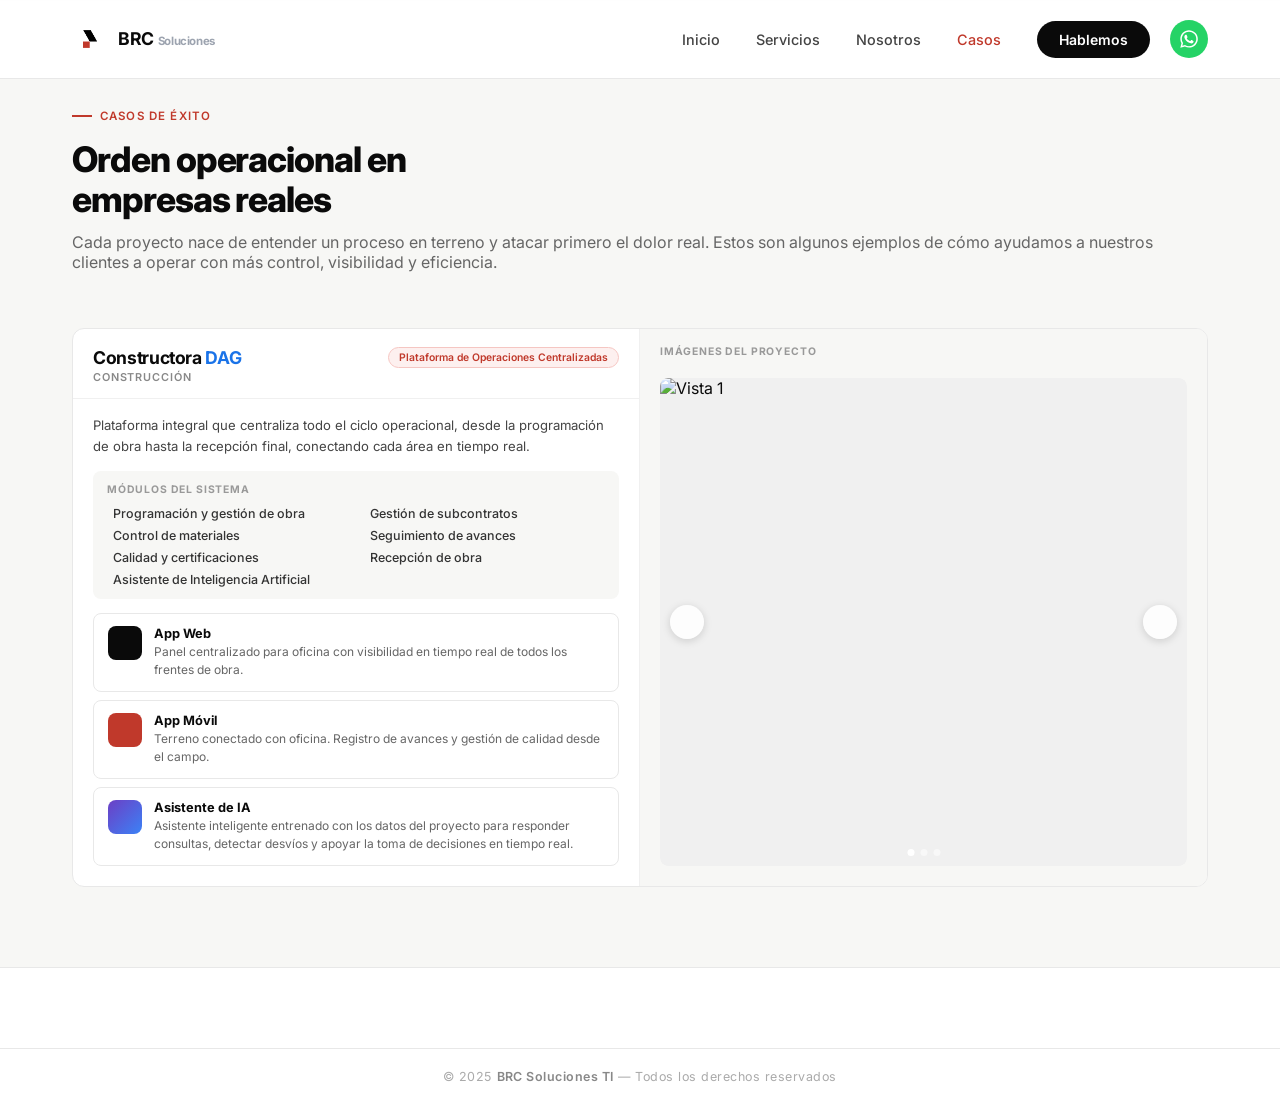
==== casos.html @ dfa00167 "feat: quitar paginas por industria y dropdown del nav Elimina las 4 paginas de industria (construcci" ====
<!DOCTYPE html>
<html lang="es">
<head>
  <meta charset="UTF-8" />
  <meta name="viewport" content="width=device-width, initial-scale=1.0" />
  <title>Casos de Éxito | BRC Soluciones TI</title>
  <link rel="icon" type="image/png" href="imagenes/brc-soluciones-logo.png" />
  <meta name="description" content="Conoce cómo empresas de construcción, minería, inmobiliaria y manufactura salieron del caos operacional con el diagnóstico y los sistemas a medida de BRC Soluciones TI." />
  <link rel="stylesheet" href="css/style.css" />
  <link href="https://fonts.googleapis.com/css2?family=Inter:wght@300;400;500;600;700;800;900&display=swap" rel="stylesheet" />
  <script src="https://unpkg.com/lucide@latest/dist/umd/lucide.min.js"></script>
</head>
<body>

  <!-- NAV -->
  <nav class="nav">
    <div class="nav__inner">
      <a href="index.html" class="nav__logo">
        <img src="imagenes/brc-soluciones-logo.png" alt="BRC Soluciones TI" class="nav__logo-img" />
        <span class="nav__logo-text">
          <span class="nav__logo-name">BRC <span style="color: #9ca3af; font-size: 0.65em;">Soluciones</span></span>
        </span>
      </a>
      <div class="nav__right">
        <ul class="nav__links">
          <li><a href="index.html#inicio">Inicio</a></li>
          <li><a href="servicios.html">Servicios</a></li>
          <li><a href="nosotros.html">Nosotros</a></li>
          <li><a href="casos.html" class="nav__link--active">Casos</a></li>
          <li><button class="nav__cta js-open-modal" style="cursor:pointer;border:none;font-family:inherit;">Hablemos</button></li>
        </ul>
        <a href="https://wa.me/56956130912" target="_blank" rel="noopener" class="nav__whatsapp" aria-label="Escríbenos por WhatsApp">
          <svg viewBox="0 0 448 512"><path d="M380.9 97.1C339 55.1 283.2 32 223.9 32c-122.4 0-222 99.6-222 222 0 39.1 10.2 77.3 29.6 110.8L1.9 480l117.7-30.9c32.4 17.7 68.9 27 106.2 27h.1c122.3 0 224.1-99.6 224.1-222 0-59.3-23.2-115-67.1-157zm-157 341.6c-33.2 0-65.7-8.9-94-25.7l-6.7-4-69.8 18.3L72 359.2l-4.4-7c-18.5-29.4-28.2-63.3-28.2-98.2 0-101.7 82.8-184.5 184.6-184.5 49.3 0 95.6 19.2 130.4 54.1 34.8 34.9 56.2 81.2 56.1 130.5 0 101.8-84.9 184.6-186.6 184.6zm101.2-138.2c-5.5-2.8-32.8-16.2-37.9-18-5.1-1.9-8.8-2.8-12.5 2.8-3.7 5.6-14.3 18-17.6 21.8-3.2 3.7-6.5 4.2-12 1.4-32.6-16.3-54-29.1-75.5-66-5.7-9.8 5.7-9.1 16.3-30.3 1.8-3.7.9-6.9-.6-9.7-1.5-2.8-13.4-32.3-18.4-44.2-4.9-11.6-9.9-10-13.6-10.2-3.5-.2-7.5-.2-11.5-.2-4 0-10.5 1.5-16 7.4-5.5 5.9-21 20.6-21 50.2 0 29.6 21.4 58.2 24.4 62.3 3 4 41.3 63 100.1 85.8 49.9 19.4 60.1 15.5 70.9 14.5 10.8-1 32.8-13.4 37.4-26.4 4.6-13 4.6-24.1 3.2-26.4-1.3-2.3-5-3.7-10.5-6.4z"/></svg>
        </a>
        <button class="nav__hamburger" id="navHamburger" aria-label="Abrir menú">
          <span></span><span></span><span></span>
        </button>
      </div>
    </div>
  </nav>

  <!-- MOBILE MENU -->
  <div class="nav__mobile" id="navMobile">
    <button class="nav__mobile-close" id="navMobileClose" aria-label="Cerrar menú">
      <i data-lucide="x"></i>
    </button>
    <ul class="nav__mobile-links">
      <li><a href="index.html#inicio">Inicio</a></li>
      <li><a href="servicios.html">Servicios</a></li>
      <li><a href="nosotros.html">Nosotros</a></li>
      <li><a href="casos.html" class="nav__link--active">Casos</a></li>
      <li><button class="nav__cta js-open-modal" style="cursor:pointer;border:none;font-family:inherit;">Hablemos</button></li>
    </ul>
  </div>

  <!-- CASOS DE ÉXITO -->
  <section class="cases cases--page">
    <div class="cases__inner">

      <div class="cases__header">
        <span class="cases__tag">Casos de éxito</span>
        <h2 class="cases__title">Orden operacional en<br />empresas reales</h2>
        <p class="cases__sub">Cada proyecto nace de entender un proceso en terreno y atacar primero el dolor real. Estos son algunos ejemplos de cómo ayudamos a nuestros clientes a operar con más control, visibilidad y eficiencia.</p>
      </div>

      <div class="cases__grid">

        <!-- CASO 1: Constructora DAG -->
        <article class="case-card case-card--horizontal">

          <!-- COLUMNA IZQUIERDA -->
          <div class="case-card__left">
            <div class="case-card__header">
              <div class="case-card__client">
                <span class="case-card__client-name">Constructora <strong>DAG</strong></span>
                <span class="case-card__industry">Construcción</span>
              </div>
              <span class="case-card__badge">Plataforma de Operaciones Centralizadas</span>
            </div>

            <div class="case-card__body">
              <p class="case-card__desc">
                Plataforma integral que centraliza todo el ciclo operacional, desde la programación de obra
                hasta la recepción final, conectando cada área en tiempo real.
              </p>

              <div class="case-card__modules">
                <span class="case-card__modules-title">Módulos del sistema</span>
                <ul class="case-card__module-list">
                  <li><i data-lucide="calendar-check"></i> Programación y gestión de obra</li>
                  <li><i data-lucide="users"></i> Gestión de subcontratos</li>
                  <li><i data-lucide="package"></i> Control de materiales</li>
                  <li><i data-lucide="trending-up"></i> Seguimiento de avances</li>
                  <li><i data-lucide="shield-check"></i> Calidad y certificaciones</li>
                  <li><i data-lucide="clipboard-check"></i> Recepción de obra</li>
                  <li><i data-lucide="cpu"></i> Asistente de Inteligencia Artificial</li>
                </ul>
              </div>

              <div class="case-card__apps">
                <div class="case-app">
                  <div class="case-app__icon"><i data-lucide="monitor"></i></div>
                  <div class="case-app__info">
                    <span class="case-app__name">App Web</span>
                    <span class="case-app__desc">Panel centralizado para oficina con visibilidad en tiempo real de todos los frentes de obra.</span>
                  </div>
                </div>
                <div class="case-app">
                  <div class="case-app__icon case-app__icon--mobile"><i data-lucide="smartphone"></i></div>
                  <div class="case-app__info">
                    <span class="case-app__name">App Móvil</span>
                    <span class="case-app__desc">Terreno conectado con oficina. Registro de avances y gestión de calidad desde el campo.</span>
                  </div>
                </div>
                <div class="case-app">
                  <div class="case-app__icon case-app__icon--ai"><i data-lucide="cpu"></i></div>
                  <div class="case-app__info">
                    <span class="case-app__name">Asistente de IA</span>
                    <span class="case-app__desc">Asistente inteligente entrenado con los datos del proyecto para responder consultas, detectar desvíos y apoyar la toma de decisiones en tiempo real.</span>
                  </div>
                </div>
              </div>
            </div>
          </div>

          <!-- COLUMNA DERECHA: slider -->
          <div class="case-card__right">
            <span class="case-card__modules-title">Imágenes del proyecto</span>
            <div class="case-slider" id="slider-dag">
              <div class="case-slider__track" id="slider-dag-track">
                <img src="imagenes/appdag.png"  alt="Vista 1" class="case-slider__img" onclick="openLightbox(this.src)" />
                <img src="imagenes/appdag2.png" alt="Vista 2" class="case-slider__img" onclick="openLightbox(this.src)" />
                <img src="imagenes/appdag3.png" alt="Vista 3" class="case-slider__img" onclick="openLightbox(this.src)" />
              </div>
              <button class="case-slider__btn case-slider__btn--prev" onclick="slideMove('slider-dag', -1)"><i data-lucide="chevron-left"></i></button>
              <button class="case-slider__btn case-slider__btn--next" onclick="slideMove('slider-dag',  1)"><i data-lucide="chevron-right"></i></button>
              <div class="case-slider__dots" id="slider-dag-dots">
                <span class="case-slider__dot case-slider__dot--active" onclick="slideTo('slider-dag', 0)"></span>
                <span class="case-slider__dot" onclick="slideTo('slider-dag', 1)"></span>
                <span class="case-slider__dot" onclick="slideTo('slider-dag', 2)"></span>
              </div>
            </div>
          </div>

        </article>

        <!-- LIGHTBOX -->
        <div class="lightbox" id="lightbox" onclick="closeLightbox()">
          <button class="lightbox__close" onclick="closeLightbox()"><i data-lucide="x"></i></button>
          <img class="lightbox__img" id="lightbox-img" src="" alt="Vista ampliada" />
        </div>

      </div>
    </div>
  </section>

  <!-- FOOTER -->
  <footer class="contact" id="contacto">
    <div class="contact__footer">
      <span class="contact__copy">© 2025 <strong>BRC Soluciones TI</strong> — Todos los derechos reservados</span>
    </div>
  </footer>

  <!-- POPUP DE CONTACTO -->
  <div class="modal-overlay" id="modalOverlay">
    <div class="modal">
      <button class="modal__close" id="modalClose" aria-label="Cerrar"><i data-lucide="x"></i></button>
      <div class="modal__header">
        <span class="modal__tag">Hablemos</span>
        <h3 class="modal__title">¿En qué podemos ayudarte?</h3>
        <p class="modal__sub">Selecciona los servicios que te interesan y te contactamos a la brevedad.</p>
      </div>
      <form class="modal__form js-lead-form" id="modalForm">
        <div class="modal__services">
          <label class="service-check">
            <input type="checkbox" name="servicio" value="Diagnóstico Tecnológico Operacional" />
            <span class="service-check__box"><i data-lucide="lightbulb"></i></span>
            <span class="service-check__label">Diagnóstico Tecnológico Operacional</span>
          </label>
          <label class="service-check">
            <input type="checkbox" name="servicio" value="Sistemas a medida" />
            <span class="service-check__box"><i data-lucide="code-2"></i></span>
            <span class="service-check__label">Sistemas a medida</span>
          </label>
        </div>
        <div class="modal__fields">
          <div class="modal__field">
            <label class="modal__label">Nombre</label>
            <input type="text" class="modal__input" name="nombre" placeholder="Tu nombre" required />
          </div>
          <div class="modal__field">
            <label class="modal__label">Correo electrónico</label>
            <input type="email" class="modal__input" name="email" placeholder="tu@correo.com" required />
          </div>
          <div class="modal__field">
            <label class="modal__label">Teléfono</label>
            <div class="modal__phone">
              <span class="modal__phone-prefix">+569</span>
              <input type="tel" class="modal__input modal__input--phone" name="telefono" placeholder="12345678" maxlength="8" required />
            </div>
          </div>
        </div>
        <button type="submit" class="modal__submit">Enviar mensaje <i data-lucide="send"></i></button>
      </form>
    </div>
  </div>

  <script src="js/main.js"></script>
  <script>lucide.createIcons();</script>
  <script>
    // Lightbox
    function openLightbox(src) {
      document.getElementById('lightbox-img').src = src;
      document.getElementById('lightbox').classList.add('lightbox--open');
      document.body.style.overflow = 'hidden';
    }
    function closeLightbox() {
      document.getElementById('lightbox').classList.remove('lightbox--open');
      document.body.style.overflow = '';
    }
    document.addEventListener('keydown', function(e) {
      if (e.key === 'Escape') closeLightbox();
    });

    // Slider
    const sliderState = {};

    function slideTo(id, index) {
      const track = document.getElementById(id + '-track');
      const imgs = track.querySelectorAll('.case-slider__img');
      const dots = document.querySelectorAll('#' + id + '-dots .case-slider__dot');
      const total = imgs.length;
      index = (index + total) % total;
      sliderState[id] = index;
      track.style.transform = 'translateX(-' + (index * 100) + '%)';
      dots.forEach((d, i) => d.classList.toggle('case-slider__dot--active', i === index));
    }

    function slideMove(id, dir) {
      slideTo(id, (sliderState[id] || 0) + dir);
    }
  </script>
</body>
</html>
---- css/style.css ----
/* =========================================
   RESET & BASE
   ========================================= */
*, *::before, *::after {
  box-sizing: border-box;
  margin: 0;
  padding: 0;
}

html {
  scroll-behavior: smooth;
}

body {
  font-family: 'Inter', sans-serif;
  background: #ffffff;
  color: #0a0a0a;
  -webkit-font-smoothing: antialiased;
  overflow-x: hidden;
}

/* =========================================
   NAV
   ========================================= */
.nav {
  position: fixed;
  top: 0;
  left: 0;
  width: 100%;
  z-index: 100;
  padding: 20px 0;
  background: rgba(255, 255, 255, 0.92);
  backdrop-filter: blur(12px);
  border-bottom: 1px solid #e8e8e8;
  transition: padding 0.3s;
}

.nav__inner {
  max-width: 1200px;
  margin: 0 auto;
  padding: 0 32px;
  display: flex;
  align-items: center;
  justify-content: space-between;
}

.nav__logo {
  font-size: 1.25rem;
  font-weight: 800;
  color: #0a0a0a;
  text-decoration: none;
  letter-spacing: -0.03em;
}

.nav__logo {
  display: flex;
  align-items: center;
  gap: 10px;
  text-decoration: none;
}

.nav__logo-img {
  height: 36px;
  width: auto;
  display: block;
}

.nav__logo-text {
  display: flex;
  flex-direction: column;
  line-height: 1.1;
}

.nav__logo-name {
  font-size: 1.1rem;
  font-weight: 700;
  color: #0a0a0a;
  letter-spacing: -0.02em;
  white-space: nowrap;
}

.nav__logo-text em {
  font-style: normal;
  color: #c0392b;
}

.nav__logo-sub {
  font-size: 0.52rem;
  font-weight: 500;
  color: #666;
  letter-spacing: 0.05em;
  text-transform: uppercase;
  white-space: nowrap;
}

.nav__links {
  list-style: none;
  display: flex;
  align-items: center;
  gap: 36px;
}

.nav__links a {
  text-decoration: none;
  color: #444;
  font-size: 0.9rem;
  font-weight: 500;
  transition: color 0.2s;
}

.nav__links a:hover {
  color: #0a0a0a;
}

.nav__link--active {
  color: #c0392b !important;
  font-weight: 600;
}

.nav__cta {
  background: #0a0a0a !important;
  color: #fff !important;
  padding: 10px 22px;
  border-radius: 100px;
  font-size: 0.875rem !important;
  font-weight: 600 !important;
  transition: background 0.2s !important;
}

.nav__cta:hover {
  background: #333 !important;
}

.nav__right {
  display: flex;
  align-items: center;
  gap: 20px;
}

.nav__whatsapp {
  display: flex;
  align-items: center;
  justify-content: center;
  flex-shrink: 0;
  width: 38px;
  height: 38px;
  border-radius: 50%;
  background: #25D366;
  transition: transform 0.2s, box-shadow 0.2s;
}

.nav__whatsapp:hover {
  transform: translateY(-2px);
  box-shadow: 0 8px 18px rgba(37, 211, 102, 0.35);
}

.nav__whatsapp svg {
  width: 20px;
  height: 20px;
  fill: #ffffff;
}

/* =========================================
   HERO
   ========================================= */
.hero {
  min-height: 70vh;
  display: flex;
  align-items: center;
  padding-top: 80px;
  position: relative;
  overflow: hidden;
  background-color: #ffffff;
  background-image: url('../imagenes/fotofondoherosreunion.png');
  background-position: center 40%;
  background-repeat: no-repeat;
  background-size: cover;
}

.hero::after {
  content: '';
  position: absolute;
  inset: 0;
  background: linear-gradient(
    to bottom,
    rgba(255, 255, 255, 0.7) 0%,
    rgba(255, 255, 255, 0.45) 50%,
    rgba(255, 255, 255, 1) 100%
  );
  z-index: 1;
  pointer-events: none;
}

.hero::before {
  content: '';
  position: absolute;
  inset: 0;
  background-image:
    linear-gradient(to right, rgba(192, 57, 43, 0.07) 1px, transparent 1px),
    linear-gradient(to bottom, rgba(192, 57, 43, 0.07) 1px, transparent 1px);
  background-size: 60px 60px;
  pointer-events: none;
  z-index: 2;
}

.hero__inner {
  padding: 48px 32px;
  position: relative;
  z-index: 3;
  max-width: 1100px;
  margin: 0 auto;
  text-align: center;
}

/* Badge */
.hero__badge {
  display: inline-flex;
  align-items: center;
  gap: 8px;
  font-size: 0.8rem;
  font-weight: 600;
  text-transform: uppercase;
  letter-spacing: 0.12em;
  color: #0a0a0a;
  border: 1.5px solid #0a0a0a;
  padding: 7px 16px;
  border-radius: 100px;
  margin-bottom: 24px;
}

.hero__badge::before {
  content: '';
  width: 7px;
  height: 7px;
  border-radius: 50%;
  background: #0a0a0a;
  animation: pulse 2s infinite;
}

@keyframes pulse {
  0%, 100% { opacity: 1; transform: scale(1); }
  50% { opacity: 0.4; transform: scale(0.8); }
}

/* Title */
.hero__title {
  font-size: clamp(2.8rem, 6vw, 5.2rem);
  font-weight: 900;
  line-height: 1.05;
  letter-spacing: -0.04em;
  color: #0a0a0a;
  margin-bottom: 18px;
}

.hero__title-rotate {
  display: inline-block;
}

.hero__title--accent {
  position: relative;
  display: inline-block;
}

.hero__title--accent::after {
  content: '';
  position: absolute;
  bottom: 2px;
  left: 0;
  width: 100%;
  height: 3px;
  background: #c0392b;
  border-radius: 2px;
  transform: scaleX(0);
  transform-origin: left;
  animation: underline-grow 0.8s 0.6s ease forwards;
}

@keyframes underline-grow {
  to { transform: scaleX(1); }
}

/* Subtitle */
.hero__sub {
  font-size: clamp(1rem, 1.6vw, 1.2rem);
  line-height: 1.7;
  color: #555;
  max-width: 850px;
  margin: 0 auto 28px;
  font-weight: 400;
}

.hero__sub strong {
  color: #0a0a0a;
  font-weight: 600;
}

/* Buttons */
.hero__actions {
  display: flex;
  flex-wrap: wrap;
  justify-content: center;
  gap: 16px;
  margin-bottom: 40px;
}

.btn {
  display: inline-flex;
  align-items: center;
  gap: 8px;
  padding: 15px 30px;
  border-radius: 100px;
  font-size: 0.95rem;
  font-weight: 600;
  text-decoration: none;
  transition: all 0.25s;
  cursor: pointer;
}

.btn--primary {
  background: #0a0a0a;
  color: #fff;
  border: 2px solid #0a0a0a;
}

.btn--primary:hover {
  background: #333;
  border-color: #333;
  transform: translateY(-2px);
  box-shadow: 0 8px 24px rgba(0,0,0,0.15);
}

.btn--ghost {
  background: transparent;
  color: #0a0a0a;
  border: 2px solid #d0d0d0;
}

.btn--ghost:hover {
  border-color: #0a0a0a;
  transform: translateY(-2px);
}

.btn svg {
  width: 15px;
  height: 15px;
  stroke: currentColor;
  stroke-width: 2;
  flex-shrink: 0;
}

/* =========================================
   HERO GRAPHIC (decorative rings)
   ========================================= */
.hero__graphic {
  position: absolute;
  right: -5vw;
  top: 50%;
  transform: translateY(-50%);
  width: 52vw;
  max-width: 680px;
  aspect-ratio: 1;
  pointer-events: none;
  z-index: 3;
}

.graphic__ring {
  position: absolute;
  border-radius: 50%;
  border: 1px solid #e0e0e0;
  top: 50%;
  left: 50%;
  transform: translate(-50%, -50%);
}

.graphic__ring--1 {
  width: 55%;
  aspect-ratio: 1;
  border-width: 1.5px;
  animation: rotate-slow 30s linear infinite;
}

.graphic__ring--2 {
  width: 78%;
  aspect-ratio: 1;
  animation: rotate-slow 50s linear infinite reverse;
}

.graphic__ring--3 {
  width: 100%;
  aspect-ratio: 1;
  animation: rotate-slow 70s linear infinite;
}

@keyframes rotate-slow {
  from { transform: translate(-50%, -50%) rotate(0deg); }
  to   { transform: translate(-50%, -50%) rotate(360deg); }
}

.graphic__dot {
  position: absolute;
  width: 10px;
  height: 10px;
  border-radius: 50%;
  background: #c0392b;
}

.graphic__dot--a {
  top: 12%;
  left: 50%;
  animation: float-dot 6s ease-in-out infinite;
}

.graphic__dot--b {
  top: 60%;
  right: 8%;
  width: 6px;
  height: 6px;
  background: rgba(192, 57, 43, 0.5);
  animation: float-dot 8s ease-in-out infinite 1s;
}

.graphic__dot--c {
  bottom: 18%;
  left: 22%;
  width: 14px;
  height: 14px;
  border: 2px solid #c0392b;
  background: transparent;
  animation: float-dot 7s ease-in-out infinite 2s;
}

@keyframes float-dot {
  0%, 100% { transform: translateY(0px); }
  50%       { transform: translateY(-14px); }
}

/* =========================================
   ENTRY ANIMATIONS
   ========================================= */
.hero__badge,
.hero__title,
.hero__sub,
.hero__actions {
  opacity: 0;
  transform: translateY(24px);
  animation: fade-up 0.7s ease forwards;
}

.hero__badge   { animation-delay: 0.1s; }
.hero__title   { animation-delay: 0.25s; }
.hero__sub     { animation-delay: 0.4s; }
.hero__actions { animation-delay: 0.55s; }

@keyframes fade-up {
  to { opacity: 1; transform: translateY(0); }
}

/* =========================================
   SERVICE
   ========================================= */
.service {
  padding: 100px 0 80px;
  background: #ffffff;
}

.service__inner {
  max-width: 1200px;
  margin: 0 auto;
  padding: 0 32px;
  display: flex;
  flex-direction: column;
  gap: 60px;
}

.service__header {
  max-width: 720px;
}

.service__tag {
  display: inline-flex;
  align-items: center;
  gap: 8px;
  font-size: 0.72rem;
  font-weight: 600;
  text-transform: uppercase;
  letter-spacing: 0.14em;
  color: #c0392b;
  margin-bottom: 20px;
}

.service__tag::before {
  content: '';
  width: 20px;
  height: 1.5px;
  background: #c0392b;
  display: block;
}

.service__title {
  font-size: clamp(2rem, 3.5vw, 3rem);
  font-weight: 900;
  line-height: 1.1;
  letter-spacing: -0.04em;
  color: #0a0a0a;
  margin-bottom: 20px;
}

.service__sub {
  font-size: 1.05rem;
  line-height: 1.8;
  color: #555;
}

/* Stages */
.service__stages-title {
  font-size: 1.1rem;
  font-weight: 700;
  color: #0a0a0a;
  letter-spacing: -0.02em;
  margin-bottom: 28px;
}

.service__stages-list {
  display: grid;
  grid-template-columns: repeat(5, 1fr);
  gap: 16px;
}

.stage {
  background: #fff;
  border-radius: 16px;
  padding: 24px 20px;
  box-shadow: 0 4px 20px rgba(0,0,0,0.06);
  display: flex;
  flex-direction: column;
  gap: 14px;
  transition: transform 0.25s, box-shadow 0.25s;
}

.stage:hover {
  transform: translateY(-4px);
  box-shadow: 0 12px 32px rgba(0,0,0,0.1);
}

.stage__number {
  font-size: 2rem;
  font-weight: 900;
  letter-spacing: -0.05em;
  color: #f0d0ce;
  line-height: 1;
}

.stage:hover .stage__number {
  color: #c0392b;
}

.stage__title {
  font-size: 0.92rem;
  font-weight: 700;
  color: #0a0a0a;
  line-height: 1.3;
  letter-spacing: -0.01em;
}

.stage__text {
  font-size: 0.82rem;
  line-height: 1.65;
  color: #666;
}

/* Bottom grid */
.service__bottom {
  display: block;
}

.service__for,
.service__why {
  background: #fff;
  border-radius: 16px;
  padding: 28px 32px;
  box-shadow: 0 4px 20px rgba(0,0,0,0.06);
}

.service__for .service__list {
  display: grid;
  grid-template-columns: repeat(2, 1fr);
  gap: 10px 48px;
}

.service__section-title {
  font-size: 1rem;
  font-weight: 700;
  color: #0a0a0a;
  letter-spacing: -0.02em;
  margin-bottom: 16px;
  display: flex;
  align-items: center;
  gap: 8px;
}

.service__section-title svg {
  width: 18px;
  height: 18px;
  stroke: #c0392b;
  stroke-width: 1.8;
  flex-shrink: 0;
}

.service__list {
  list-style: none;
  display: flex;
  flex-direction: column;
  gap: 10px;
}

.service__list li {
  font-size: 0.88rem;
  line-height: 1.6;
  color: #444;
  padding-left: 20px;
  position: relative;
}

.service__list li::before {
  content: '';
  position: absolute;
  left: 0;
  top: 9px;
  width: 7px;
  height: 7px;
  border-radius: 50%;
  background: #c0392b;
  opacity: 0.6;
}

/* Price card */
.service__price-card {
  background: #0a0a0a;
  border-radius: 20px;
  padding: 28px 24px;
  display: flex;
  flex-direction: column;
  gap: 16px;
  color: #fff;
}

.service__price-label {
  font-size: 0.72rem;
  font-weight: 600;
  text-transform: uppercase;
  letter-spacing: 0.14em;
  color: #888;
}

.service__price-amount {
  font-size: 1.8rem;
  font-weight: 900;
  letter-spacing: -0.04em;
  line-height: 1;
  color: #fff;
}

.service__price-amount span {
  font-size: 0.9rem;
  font-weight: 400;
  color: #888;
  letter-spacing: 0;
}

.service__price-durations {
  display: flex;
  flex-direction: column;
  gap: 8px;
  border-top: 1px solid #222;
  padding-top: 16px;
}

.service__price-row {
  display: flex;
  justify-content: space-between;
  align-items: center;
  font-size: 0.83rem;
}

.service__price-row span {
  color: #999;
}

.service__price-row strong {
  color: #fff;
  font-weight: 600;
}

.service__price-note {
  font-size: 0.75rem;
  color: #666;
  line-height: 1.5;
}

/* Responsive */
@media (max-width: 1024px) {
  .service__stages-list {
    grid-template-columns: repeat(3, 1fr);
  }
  .service__bottom {
    grid-template-columns: 1fr;
  }
  .service__price-card {
    max-width: 400px;
  }
}

@media (max-width: 680px) {
  .service__stages-list {
    grid-template-columns: 1fr 1fr;
  }
  .service__bottom {
    grid-template-columns: 1fr;
  }
  .service__pricing {
    grid-column: auto;
  }
  .service__price-card {
    max-width: 100%;
  }
}

@media (max-width: 420px) {
  .service__stages-list {
    grid-template-columns: 1fr;
  }
}

/* =========================================
   CLIENTS
   ========================================= */
.clients {
  background: #ffffff;
  border-top: 1px solid #e8e8e8;
  padding: 20px 0;
  overflow: hidden;
}

.clients__header {
  max-width: 1200px;
  margin: 0 auto;
  padding: 0 32px 16px;
}

.clients__label {
  font-size: 0.72rem;
  font-weight: 600;
  text-transform: uppercase;
  letter-spacing: 0.14em;
  color: #aaa;
}

.clients__marquee {
  overflow: hidden;
  width: 100%;
  mask-image: linear-gradient(to right, transparent 0%, black 10%, black 90%, transparent 100%);
  -webkit-mask-image: linear-gradient(to right, transparent 0%, black 10%, black 90%, transparent 100%);
}

.clients__track {
  display: flex;
  align-items: center;
  gap: 0;
  width: max-content;
  animation: marquee 18s linear infinite;
}

.clients__track:hover {
  animation-play-state: paused;
}

@keyframes marquee {
  from { transform: translateX(0); }
  to   { transform: translateX(-50%); }
}

.clients__divider {
  width: 1px;
  height: 24px;
  background: #e0e0e0;
  flex-shrink: 0;
}

.client {
  display: flex;
  justify-content: center;
  padding: 0 40px;
  flex-shrink: 0;
}

.client__name {
  display: flex;
  flex-direction: row;
  align-items: baseline;
  gap: 5px;
  font-size: 0.75rem;
  font-weight: 500;
  color: #0a0a0a;
  letter-spacing: 0.08em;
  text-transform: uppercase;
  transition: color 0.2s;
  cursor: default;
  white-space: nowrap;
}

.client__name strong {
  font-size: 0.75rem;
  font-weight: 800;
  color: #0a0a0a;
  letter-spacing: 0.08em;
  transition: color 0.2s;
}

.client__name em {
  font-style: normal;
  font-size: 0.62rem;
  font-weight: 400;
  letter-spacing: 0.1em;
  color: #444;
  transition: color 0.2s;
}

.client:hover .client__name,
.client:hover .client__name strong {
  color: #0a0a0a;
}

.client:hover .client__name em {
  color: #c0392b;
}

.client__name--celeste {
  color: #1a6fd4 !important;
}

.client__name--green {
  color: #aaff00 !important;
}

.client__name--orange {
  color: #ff8c1a !important;
}

/* =========================================
   ABOUT (NOSOTROS)
   ========================================= */
.about {
  background: #ffffff;
  border-top: 1px solid #e8e8e8;
  padding: 40px 0;
}

.about__inner {
  max-width: 1200px;
  margin: 0 auto;
  padding: 0 32px;
  display: flex;
  flex-direction: column;
  gap: 32px;
}

.about__top {
  display: flex;
  align-items: center;
  gap: 48px;
}

.about__header {
  max-width: 760px;
  flex: 1;
}

.about__media {
  flex-shrink: 0;
  width: 320px;
  position: relative;
  overflow: hidden;
  border-radius: 20px;
}

.about__media img {
  width: 100%;
  height: auto;
  display: block;
  border-radius: 20px;
  transform: scale(1.25) translateY(10%);
  transform-origin: center;
}

.about__media-label {
  position: absolute;
  left: 0;
  right: 0;
  bottom: 0;
  text-align: center;
  padding: 14px 16px;
  border-radius: 0 0 20px 20px;
  background: rgba(10, 10, 10, 0.45);
  backdrop-filter: blur(4px);
  color: #ffffff;
  font-size: 0.95rem;
  font-weight: 700;
  text-transform: uppercase;
  letter-spacing: 0.08em;
}

@media (max-width: 900px) {
  .about__top {
    flex-direction: column-reverse;
    gap: 28px;
  }

  .about__media {
    width: 100%;
    max-width: 320px;
  }
}

@media (max-width: 600px) {
  .about__media {
    max-width: 220px;
  }
}

.about__tag {
  display: inline-flex;
  align-items: center;
  gap: 8px;
  font-size: 0.72rem;
  font-weight: 600;
  text-transform: uppercase;
  letter-spacing: 0.14em;
  color: #c0392b;
  margin-bottom: 20px;
}

.about__tag::before {
  content: '';
  width: 20px;
  height: 1.5px;
  background: #c0392b;
  display: block;
}

.about__title {
  font-size: clamp(2rem, 3.5vw, 3rem);
  font-weight: 900;
  line-height: 1.1;
  letter-spacing: -0.04em;
  color: #0a0a0a;
  margin-bottom: 20px;
}

.about__question {
  font-size: clamp(1.3rem, 2.2vw, 1.7rem);
  line-height: 1.5;
  color: #1a1a1a;
  font-weight: 600;
  margin-bottom: 16px;
}

.about__question strong {
  color: #c0392b;
  font-weight: 800;
}

.about__sub {
  font-size: 1.05rem;
  line-height: 1.8;
  color: #555;
  font-weight: 400;
}

.about__cards {
  display: grid;
  grid-template-columns: repeat(3, 1fr);
  gap: 24px;
}

.about__card {
  background: #ffffff;
  border: none;
  border-radius: 16px;
  padding: 20px 22px;
  display: flex;
  flex-direction: column;
  gap: 10px;
  box-shadow: 0 4px 20px rgba(0,0,0,0.07);
  transition: transform 0.25s, box-shadow 0.25s;
}

.about__card:hover {
  transform: translateY(-4px);
  box-shadow: 0 12px 32px rgba(0,0,0,0.12);
}

.about__card-icon {
  width: 48px;
  height: 48px;
  border-radius: 12px;
  background: #fdf0ef;
  border: 1px solid #f5c6c2;
  display: flex;
  align-items: center;
  justify-content: center;
  flex-shrink: 0;
}

.about__card-icon svg {
  width: 22px;
  height: 22px;
  stroke: #c0392b;
  stroke-width: 1.8;
}

.about__card-title {
  font-size: 1rem;
  font-weight: 700;
  color: #0a0a0a;
  letter-spacing: -0.02em;
}

.about__card-text {
  font-size: 0.88rem;
  line-height: 1.7;
  color: #666;
  font-weight: 400;
}

.about__cta {
  display: flex;
  justify-content: center;
  margin-top: 8px;
}

/* Proceso conectado: Diagnóstico -> Acompañamiento -> Tecnología a medida */
.process {
  display: flex;
  align-items: stretch;
  gap: 0;
  margin-top: 28px;
}

.process__step {
  flex: 1;
  display: flex;
  flex-direction: column;
  align-items: center;
  text-align: center;
  gap: 8px;
  padding: 16px 10px;
  background: #fafafa;
  border: 1px solid #ececec;
  border-radius: 12px;
  position: relative;
  transition: transform 0.25s, border-color 0.25s;
}

.process__step:hover {
  transform: translateY(-4px);
  border-color: #e0e0e0;
}

.process__step-num {
  position: absolute;
  top: 8px;
  right: 12px;
  font-size: 1.1rem;
  font-weight: 900;
  color: #ececec;
  letter-spacing: -0.03em;
  line-height: 1;
}

.process__step-icon {
  width: 36px;
  height: 36px;
  border-radius: 10px;
  background: #ffffff;
  border: 1px solid #e8e8e8;
  display: flex;
  align-items: center;
  justify-content: center;
}

.process__step-icon svg {
  width: 18px;
  height: 18px;
  stroke: #0a0a0a;
  stroke-width: 1.8;
}

.process__step-title {
  font-size: 0.8rem;
  font-weight: 700;
  color: #0a0a0a;
  letter-spacing: -0.01em;
  line-height: 1.3;
}

.process__connector {
  flex: 0 0 28px;
  position: relative;
  display: flex;
  align-items: center;
}

.process__connector-line {
  width: 100%;
  height: 1.5px;
  background: #e8e8e8;
}

.process__connector-dot {
  position: absolute;
  top: 50%;
  left: 0;
  width: 8px;
  height: 8px;
  margin-top: -4px;
  border-radius: 50%;
  background: #c0392b;
  box-shadow: 0 0 0 4px rgba(192,57,43,0.15);
  opacity: 0;
  animation: process-flow-h 4s ease-in-out infinite;
}

.process__connector--2 .process__connector-dot {
  animation-delay: 2s;
}

@keyframes process-flow-h {
  0%   { left: 0;    opacity: 0; }
  6%   { opacity: 1; }
  44%  { opacity: 1; }
  50%  { left: 100%; opacity: 0; }
  100% { left: 100%; opacity: 0; }
}

@keyframes process-flow-v {
  0%   { top: 0;    opacity: 0; }
  6%   { opacity: 1; }
  44%  { opacity: 1; }
  50%  { top: 100%; opacity: 0; }
  100% { top: 100%; opacity: 0; }
}

@media (max-width: 900px) {
  .process {
    flex-direction: column;
    align-items: center;
  }

  .process__step {
    width: 100%;
  }

  .process__connector {
    flex: 0 0 24px;
    width: 2px;
    justify-content: center;
  }

  .process__connector-line {
    width: 1.5px;
    height: 100%;
    background: #e8e8e8;
  }

  .process__connector-dot {
    left: 50%;
    top: 0;
    margin-top: 0;
    margin-left: -4px;
    animation-name: process-flow-v;
  }
}

/* =========================================
   ERA DE LA INTELIGENCIA ARTIFICIAL
   ========================================= */
.ia {
  background: #fafafa;
  border-top: 1px solid #e8e8e8;
  padding: 64px 0;
}

.ia__inner {
  max-width: 1200px;
  margin: 0 auto;
  padding: 0 32px;
}

.ia__top {
  display: flex;
  align-items: center;
  gap: 56px;
}

.ia__media {
  flex: 1;
  display: flex;
  justify-content: center;
}

.ia__header {
  flex: 1;
  max-width: 480px;
}

.ia__tag {
  display: inline-flex;
  align-items: center;
  gap: 8px;
  font-size: 0.72rem;
  font-weight: 600;
  text-transform: uppercase;
  letter-spacing: 0.14em;
  color: #c0392b;
  margin-bottom: 20px;
}

.ia__tag::before {
  content: '';
  width: 20px;
  height: 1.5px;
  background: #c0392b;
  display: block;
}

.ia__title {
  font-size: clamp(2rem, 3.5vw, 3rem);
  font-weight: 900;
  line-height: 1.1;
  letter-spacing: -0.04em;
  color: #0a0a0a;
  margin-bottom: 20px;
}

.ia__title--accent {
  color: #c0392b;
}

.ia__sub {
  font-size: 1.05rem;
  line-height: 1.8;
  color: #555;
  font-weight: 400;
}

/* Diagrama: IA en el centro, conectada a los 3 ejes */
.ia-diagram {
  position: relative;
  width: 100%;
  max-width: 300px;
  aspect-ratio: 1 / 1;
  margin: 0 auto;
}

.ia-diagram__core {
  position: absolute;
  top: 50%;
  left: 50%;
  width: 30%;
  aspect-ratio: 1 / 1;
  transform: translate(-50%, -50%);
  border-radius: 50%;
  background: #c0392b;
  color: #ffffff;
  display: flex;
  align-items: center;
  justify-content: center;
  font-size: clamp(1.1rem, 2vw, 1.4rem);
  font-weight: 900;
  letter-spacing: 0.06em;
  box-shadow: 0 0 0 12px rgba(192, 57, 43, 0.1), 0 16px 36px rgba(192, 57, 43, 0.28);
  z-index: 2;
}

.ia-diagram__spoke {
  position: absolute;
  top: 50%;
  left: 50%;
  width: 1.5px;
  height: 38%;
  background: linear-gradient(to bottom, rgba(192, 57, 43, 0.35), rgba(192, 57, 43, 0));
  transform-origin: top center;
  z-index: 1;
  opacity: 0.6;
}

.ia-diagram__spoke--1 {
  transform: rotate(180deg);
}

.ia-diagram__spoke--2 {
  transform: rotate(-60deg);
}

.ia-diagram__spoke--3 {
  transform: rotate(60deg);
}

.ia-diagram__node {
  position: absolute;
  display: flex;
  flex-direction: column;
  align-items: center;
  gap: 10px;
  z-index: 2;
}

.ia-diagram__node--1 {
  top: 12%;
  left: 50%;
  transform: translate(-50%, -100%);
}

.ia-diagram__node--2 {
  top: 69%;
  left: 83%;
  transform: translate(-50%, 0);
}

.ia-diagram__node--3 {
  top: 69%;
  left: 17%;
  transform: translate(-50%, 0);
}

.ia-diagram__dot {
  width: 11px;
  height: 11px;
  border-radius: 50%;
  background: #ffffff;
  border: 2px solid #c0392b;
  flex-shrink: 0;
}

.ia-diagram__node-label {
  max-width: 110px;
  font-size: 0.8rem;
  font-weight: 700;
  letter-spacing: -0.01em;
  color: #1a1a1a;
  text-align: center;
  line-height: 1.3;
}

.ia__cta {
  display: flex;
  margin-top: 28px;
}

@media (max-width: 900px) {
  .ia__top {
    flex-direction: column-reverse;
    gap: 32px;
  }

  .ia__header {
    max-width: 100%;
    text-align: center;
  }

  .ia__media {
    width: 100%;
  }

  .ia__cta {
    justify-content: center;
  }
}

@media (max-width: 600px) {
  .ia {
    padding: 40px 0;
  }

  .ia-diagram {
    max-width: 240px;
  }

  .ia-diagram__node-label {
    font-size: 0.78rem;
    max-width: 96px;
  }
}

/* =========================================
   EL CAMBIO (CASOS)
   ========================================= */
.change {
  background: #fafafa;
  border-top: 1px solid #e8e8e8;
  padding: 64px 0;
}

.change__inner {
  max-width: 1200px;
  margin: 0 auto;
  padding: 0 32px;
}

.change__stack {
  display: flex;
  flex-direction: column;
}

.change__card {
  display: flex;
  align-items: center;
  gap: 48px;
  background: #ffffff;
  border: 1px solid #ececec;
  border-radius: 24px;
  padding: 32px;
  position: sticky;
}

.change__card--1 {
  top: 24px;
  z-index: 1;
}

.change__card--1 .change__title--accent,
.change__card--1 .change__stat-value {
  color: #aaff00;
}

.change__card--2 {
  top: 56px;
  z-index: 2;
  margin-top: 32px;
}

.change__card--3 {
  top: 88px;
  z-index: 3;
  margin-top: 32px;
}

.change__card--3 .change__title--accent,
.change__card--3 .change__tag,
.change__card--3 .change__stat-value {
  color: #1a6fd4;
}

.change__card--3 .change__tag::before {
  background: #1a6fd4;
}

.change__card--3 .change__cta {
  border-bottom-color: #1a6fd4;
}

.change__card--3 .change__cta svg {
  stroke: #1a6fd4;
}

.change__media {
  flex-shrink: 0;
  width: 480px;
  border-radius: 16px;
  overflow: hidden;
}

.change__media img {
  width: 100%;
  height: 100%;
  display: block;
  object-fit: cover;
  aspect-ratio: 5 / 4;
}

.change__media--logo {
  display: flex;
  align-items: center;
  justify-content: center;
  aspect-ratio: 5 / 4;
  background: #fafafa;
}

.change__media-logo {
  font-size: clamp(1.6rem, 3vw, 2.4rem);
  font-weight: 500;
  letter-spacing: 0.08em;
  text-transform: uppercase;
  color: #0a0a0a;
}

.change__media-logo strong {
  font-weight: 800;
}

.change__content {
  flex: 1;
  max-width: 600px;
}

.change__tag {
  display: inline-flex;
  align-items: center;
  gap: 8px;
  font-size: 0.72rem;
  font-weight: 600;
  text-transform: uppercase;
  letter-spacing: 0.14em;
  color: #c0392b;
  margin-bottom: 20px;
}

.change__tag::before {
  content: '';
  width: 20px;
  height: 1.5px;
  background: #c0392b;
  display: block;
}

.change__title {
  font-size: clamp(1.8rem, 3.2vw, 2.6rem);
  font-weight: 900;
  line-height: 1.25;
  letter-spacing: -0.03em;
  color: #0a0a0a;
  margin-bottom: 16px;
}

.change__title--accent {
  color: #c0392b;
}

.change__title--light {
  font-weight: 500;
}

.change__sub {
  font-size: 1.05rem;
  line-height: 1.8;
  color: #555;
  margin-bottom: 28px;
}

.change__features {
  display: grid;
  grid-template-columns: repeat(2, 1fr);
  gap: 16px 20px;
  margin-bottom: 32px;
}

.change__stats {
  display: grid;
  gap: 16px;
  margin-bottom: 28px;
}

.change__stat {
  display: flex;
  align-items: center;
  gap: 20px;
  background: #fafafa;
  border: 1px solid #ececec;
  border-radius: 14px;
  padding: 20px 24px;
}

.change__stat-value {
  font-size: 2.6rem;
  font-weight: 900;
  line-height: 1;
  letter-spacing: -0.03em;
  color: #c0392b;
  flex-shrink: 0;
}

.change__stat-label {
  font-size: 0.95rem;
  font-weight: 600;
  color: #1a1a1a;
  line-height: 1.4;
}

.change__feature {
  display: flex;
  align-items: center;
  gap: 14px;
}

.change__feature-icon {
  width: 40px;
  height: 40px;
  border-radius: 10px;
  background: #ffffff;
  border: 1px solid #e8e8e8;
  display: flex;
  align-items: center;
  justify-content: center;
  flex-shrink: 0;
}

.change__feature-icon svg {
  width: 18px;
  height: 18px;
  stroke: #0a0a0a;
  stroke-width: 1.8;
}

.change__feature-text {
  font-size: 0.95rem;
  font-weight: 600;
  color: #1a1a1a;
}

.change__cta {
  display: inline-flex;
  align-items: center;
  gap: 8px;
  font-size: 0.95rem;
  font-weight: 700;
  color: #0a0a0a;
  text-decoration: none;
  border-bottom: 1.5px solid #c0392b;
  padding-bottom: 4px;
  transition: gap 0.2s;
}

.change__cta:hover {
  gap: 12px;
}

.change__cta svg {
  width: 16px;
  height: 16px;
  stroke: #c0392b;
}

@media (max-width: 900px) {
  .change__card {
    flex-direction: column;
    gap: 28px;
    padding: 20px;
  }

  .change__card--2,
  .change__card--3 {
    margin-top: 28px;
  }

  .change__media {
    width: 100%;
    max-width: 420px;
  }
}

@media (max-width: 600px) {
  .change {
    padding: 24px 0;
  }

  .change__card {
    gap: 12px;
    padding: 10px;
    border-radius: 14px;
  }

  .change__media {
    border-radius: 8px;
    max-width: 100%;
  }

  .change__media img {
    aspect-ratio: 4 / 3;
  }

  .change__tag {
    font-size: 0.6rem;
    margin-bottom: 8px;
  }

  .change__title {
    font-size: 1.15rem;
    margin-bottom: 6px;
  }

  .change__sub {
    font-size: 0.82rem;
    line-height: 1.5;
    margin-bottom: 12px;
  }

  .change__features {
    gap: 8px 10px;
    margin-bottom: 12px;
  }

  .change__stats {
    gap: 8px;
    margin-bottom: 12px;
  }

  .change__stat {
    gap: 12px;
    padding: 12px 14px;
    border-radius: 10px;
  }

  .change__stat-value {
    font-size: 1.6rem;
  }

  .change__stat-label {
    font-size: 0.72rem;
  }

  .change__feature {
    gap: 6px;
  }

  .change__feature-icon {
    width: 26px;
    height: 26px;
    border-radius: 7px;
  }

  .change__feature-icon svg {
    width: 13px;
    height: 13px;
  }

  .change__feature-text {
    font-size: 0.72rem;
  }

  .change__cta {
    font-size: 0.8rem;
  }
}

/* =========================================
   RESULTADOS DE LA DIGITALIZACIÓN
   ========================================= */
.results {
  background: #ffffff;
  border-top: 1px solid #e8e8e8;
  padding: 80px 0;
}

.results__inner {
  max-width: 1200px;
  margin: 0 auto;
  padding: 0 32px;
}

.results__header {
  max-width: 640px;
  margin: 0 auto 56px;
  text-align: center;
}

.results__tag {
  display: inline-flex;
  align-items: center;
  gap: 8px;
  font-size: 0.72rem;
  font-weight: 600;
  text-transform: uppercase;
  letter-spacing: 0.14em;
  color: #c0392b;
  margin-bottom: 20px;
}

.results__tag::before {
  content: '';
  width: 20px;
  height: 1.5px;
  background: #c0392b;
  display: block;
}

.results__title {
  font-size: clamp(1.8rem, 3.2vw, 2.6rem);
  font-weight: 900;
  line-height: 1.25;
  letter-spacing: -0.03em;
  color: #0a0a0a;
}

.results__title--accent {
  color: #c0392b;
}

.results__grid {
  display: grid;
  grid-template-columns: repeat(4, 1fr);
  gap: 24px;
}

.result-card {
  display: flex;
  flex-direction: column;
  align-items: center;
  gap: 24px;
  padding: 32px 20px;
  text-align: center;
}

.result-card__title {
  font-size: 0.98rem;
  font-weight: 700;
  letter-spacing: -0.01em;
  color: #0a0a0a;
}

/* Gráficos minimalistas */
.result-graphic {
  width: 100%;
  height: 64px;
  display: flex;
  align-items: center;
  justify-content: center;
}

/* Flujo de proceso */
.result-graphic--flow {
  gap: 0;
}

.result-graphic__node {
  width: 10px;
  height: 10px;
  border-radius: 50%;
  background: #d8d8d8;
  flex-shrink: 0;
  animation: result-node-pulse 2.4s ease-in-out infinite;
}

.result-graphic__node:nth-child(1) {
  animation-delay: 0s;
}

.result-graphic__node:nth-child(3) {
  animation-delay: 0.4s;
}

.result-graphic__node--accent {
  background: #c0392b;
  animation-delay: 0.8s;
}

@keyframes result-node-pulse {
  0%, 100% { transform: scale(1); opacity: 0.5; }
  50% { transform: scale(1.4); opacity: 1; }
}

.result-graphic__line {
  width: 36px;
  height: 1.5px;
  background: linear-gradient(90deg, #e6e6e6 0%, #e6e6e6 40%, #c0392b 50%, #e6e6e6 60%, #e6e6e6 100%);
  background-size: 280% 100%;
  animation: result-line-flow 2.4s linear infinite;
}

.result-graphic__line:nth-child(4) {
  animation-delay: 0.4s;
}

@keyframes result-line-flow {
  0% { background-position: 140% 0; }
  100% { background-position: -140% 0; }
}

/* Barras de operación */
.result-graphic--bars {
  align-items: flex-end;
  gap: 10px;
}

.result-graphic__bar {
  width: 14px;
  border-radius: 4px 4px 0 0;
  background: #e8e8e8;
  transform-origin: bottom;
  animation: result-bar-grow 2.8s ease-in-out infinite;
}

.result-graphic__bar--accent {
  background: #c0392b;
}

.result-graphic__bar:nth-child(1) { animation-delay: 0s; }
.result-graphic__bar:nth-child(2) { animation-delay: 0.2s; }
.result-graphic__bar:nth-child(3) { animation-delay: 0.4s; }
.result-graphic__bar:nth-child(4) { animation-delay: 0.6s; }

@keyframes result-bar-grow {
  0%, 100% { transform: scaleY(0.8); }
  50% { transform: scaleY(1); }
}

/* Anillo de eficiencia */
.result-ring {
  width: 56px;
  height: 56px;
  transform: rotate(-90deg);
}

.result-ring__bg,
.result-ring__progress {
  fill: none;
  stroke-width: 3;
}

.result-ring__bg {
  stroke: #e8e8e8;
}

.result-ring__progress {
  stroke: #c0392b;
  stroke-linecap: round;
  stroke-dasharray: 97.4;
  stroke-dashoffset: 19.5;
  animation: result-ring-fill 3s ease-in-out infinite alternate;
}

@keyframes result-ring-fill {
  0% { stroke-dashoffset: 97.4; }
  100% { stroke-dashoffset: 19.5; }
}

/* Tendencia de utilidades */
.result-trend {
  width: 100%;
  height: 48px;
}

.result-trend__line {
  fill: none;
  stroke: #e0e0e0;
  stroke-width: 2.5;
  stroke-linecap: round;
  stroke-linejoin: round;
  stroke-dasharray: 112;
  animation: result-trend-draw 3s ease-in-out infinite alternate;
}

@keyframes result-trend-draw {
  0% { stroke-dashoffset: 112; }
  100% { stroke-dashoffset: 0; }
}

.result-trend__dot {
  fill: #c0392b;
  animation: result-dot-pulse 1.6s ease-in-out infinite;
}

@keyframes result-dot-pulse {
  0%, 100% { opacity: 1; r: 3.5; }
  50% { opacity: 0.4; r: 5; }
}

@media (prefers-reduced-motion: reduce) {
  .result-graphic__node,
  .result-graphic__line,
  .result-graphic__bar,
  .result-ring__progress,
  .result-trend__line,
  .result-trend__dot,
  .ia-diagram,
  .ia-diagram__core,
  .ia-diagram__spoke,
  .ia-diagram__dot {
    animation: none;
  }
}

@media (max-width: 1024px) {
  .results__grid {
    grid-template-columns: repeat(2, 1fr);
    gap: 40px 24px;
  }
}

@media (max-width: 600px) {
  .results {
    padding: 56px 0;
  }

  .results__grid {
    grid-template-columns: 1fr;
    gap: 40px;
  }
}

.about__team {
  display: flex;
  justify-content: center;
  align-items: flex-start;
  gap: 48px;
  padding-top: 16px;
  border-top: 1px solid #e8e8e8;
}

.team-member {
  display: flex;
  flex-direction: column;
  align-items: center;
  justify-content: center;
  text-align: center;
  gap: 8px;
  flex: 1;
}

.team-member__avatar {
  position: relative;
  width: 88px;
  height: 88px;
  border-radius: 50%;
  background: #ffffff;
  border: none;
  box-shadow: 0 4px 20px rgba(0,0,0,0.10);
  overflow: hidden;
  display: flex;
  align-items: center;
  justify-content: center;
  transition: box-shadow 0.25s, transform 0.25s;
}

.team-member:hover .team-member__avatar {
  box-shadow: 0 8px 28px rgba(192, 57, 43, 0.18);
  transform: translateY(-3px);
}

.team-member__photo {
  position: absolute;
  inset: 0;
  width: 100%;
  height: 100%;
  object-fit: cover;
  object-position: center top;
  border-radius: 50%;
  display: none;
  transform: scale(1.15);
}

.team-member__photo[src]:not([src=""]) {
  display: block;
  filter: grayscale(100%);
  transition: filter 0.3s;
}

.team-member__photo--down {
  object-position: center 65% !important;
  transform: scale(1.35) !important;
}

.team-member__photo--gonzalo {
  object-position: center 76% !important;
  transform: scale(1.35) !important;
}

.team-member__photo--far {
  transform: scale(1) !important;
  object-position: center 20% !important;
}

.team-member__photo--zoom-out {
  transform: scale(0.95) !important;
}

.team-member__linkedin {
  display: inline-flex;
  align-items: center;
  gap: 6px;
  font-size: 0.72rem;
  font-weight: 600;
  color: #0A66C2;
  text-decoration: none;
  padding: 5px 12px;
  border: 1px solid #c8d8f8;
  border-radius: 100px;
  background: #e8f0fe;
  transition: background 0.2s, border-color 0.2s, transform 0.2s;
}

.team-member__linkedin:hover {
  background: #d0e4fd;
  border-color: #0A66C2;
  transform: translateY(-1px);
}

.team-member__linkedin svg {
  width: 13px;
  height: 13px;
  fill: #0A66C2;
  flex-shrink: 0;
}

.team-member:hover .team-member__photo[src]:not([src=""]) {
  filter: grayscale(0%);
}

.team-member__photo[src]:not([src=""]) ~ .team-member__initials {
  display: none;
}

.team-member__initials {
  font-size: 1.4rem;
  font-weight: 800;
  color: #aaa;
  letter-spacing: -0.03em;
  user-select: none;
}

.team-member__name {
  font-size: 0.95rem;
  font-weight: 700;
  color: #0a0a0a;
  letter-spacing: -0.02em;
  text-align: center;
}

.team-member__role {
  font-size: 0.75rem;
  font-weight: 500;
  color: #888;
  text-transform: uppercase;
  letter-spacing: 0.08em;
  text-align: center;
  white-space: nowrap;
  line-height: 1.4;
}

.team-member__bio {
  font-size: 0.78rem;
  color: #999;
  text-align: center;
  max-width: 160px;
  line-height: 1.5;
  font-style: italic;
}

.team-member__edu {
  font-size: 0.7rem;
  color: #bbb;
  text-align: center;
  max-width: 160px;
  line-height: 1.4;
}

@media (max-width: 900px) {
  .about__cards {
    grid-template-columns: 1fr;
  }

  .about__team {
    gap: 32px;
    flex-wrap: wrap;
  }
}

/* =========================================
   MISSION
   ========================================= */
.mission {
  background: #ffffff;
  border-top: 1px solid #e8e8e8;
  padding: 56px 0 24px;
}

.mission__inner {
  max-width: 1200px;
  margin: 0 auto;
  padding: 0 32px;
  display: grid;
  grid-template-columns: 1fr 1fr;
  gap: 80px;
  align-items: start;
}

/* Left */
.mission__left {
  display: flex;
  flex-direction: column;
  gap: 24px;
}

.mission__tag {
  display: inline-flex;
  align-items: center;
  gap: 8px;
  font-size: 0.72rem;
  font-weight: 600;
  text-transform: uppercase;
  letter-spacing: 0.14em;
  color: #c0392b;
}

.mission__tag::before {
  content: '';
  width: 20px;
  height: 1.5px;
  background: #c0392b;
  display: block;
}

.mission__title {
  font-size: clamp(2rem, 3.5vw, 3rem);
  font-weight: 900;
  line-height: 1.1;
  letter-spacing: -0.04em;
  color: #0a0a0a;
}

/* Right */
.mission__right {
  display: flex;
  flex-direction: column;
  gap: 28px;
}

.mission__text {
  font-size: 1.05rem;
  line-height: 1.8;
  color: #555;
  font-weight: 400;
}

.mission__text strong {
  color: #0a0a0a;
  font-weight: 600;
}

/* Stats */
.mission__stats {
  display: flex;
  flex-direction: row;
  flex-wrap: wrap;
  gap: 0;
  border-top: 1px solid #e8e8e8;
  width: 100%;
  margin-top: 32px;
}

.mission__stat {
  display: flex;
  flex-direction: column;
  align-items: center;
  flex: 1 1 160px;
  padding: clamp(16px, 3vw, 28px) clamp(16px, 3vw, 32px);
  border-right: 1px solid #e8e8e8;
  gap: 6px;
  text-align: center;
}

.mission__stat:last-child {
  border-right: none;
}

@media (max-width: 600px) {
  .mission__stats {
    flex-direction: column;
  }

  .mission__stat {
    border-right: none;
    border-bottom: 1px solid #e8e8e8;
    padding: 20px 24px;
    flex-direction: row;
    justify-content: space-between;
    align-items: center;
    text-align: left;
    gap: 0;
  }

  .mission__stat:last-child {
    border-bottom: none;
  }
}

.stat__num {
  font-size: clamp(1.4rem, 4vw, 2rem);
  font-weight: 900;
  color: #0a0a0a;
  letter-spacing: -0.04em;
  line-height: 1;
  white-space: nowrap;
}

.stat__num em {
  font-style: normal;
  font-size: 0.9em;
  color: #c0392b;
  font-weight: 700;
}

.stat__desc {
  font-size: 0.82rem;
  color: #888;
  font-weight: 400;
  text-align: right;
  text-transform: uppercase;
  letter-spacing: 0.06em;
  line-height: 1.4;
  max-width: 220px;
}

/* =========================================
   NICHES
   ========================================= */
.niches {
  padding: 24px 0 48px;
  background: #ffffff;
}

.niches__inner {
  max-width: 1200px;
  margin: 0 auto;
  padding: 0 32px;
}

.niches__header {
  text-align: left;
  margin-bottom: 28px;
}

.niches__tag {
  display: inline-block;
  font-size: 0.75rem;
  font-weight: 700;
  letter-spacing: 0.12em;
  text-transform: uppercase;
  color: #c0392b;
  margin-bottom: 16px;
}

.niches__title {
  font-size: clamp(2rem, 4vw, 3rem);
  font-weight: 900;
  line-height: 1.1;
  color: #0a0a0a;
  margin-bottom: 16px;
}

.niches__title--accent {
  color: #0a0a0a;
}

.niches__sub {
  font-size: 1.05rem;
  color: #888;
  max-width: 520px;
  line-height: 1.7;
}

.niches__cards {
  display: grid;
  grid-template-columns: repeat(3, 1fr);
  gap: 24px;
}

.niche-card {
  background: #ffffff;
  border: none;
  border-radius: 20px;
  padding: 24px 28px;
  box-shadow: 0 4px 20px rgba(0, 0, 0, 0.08);
  transition: box-shadow 0.25s, transform 0.25s;
}

.niche-card:hover {
  box-shadow: 0 8px 32px rgba(0, 0, 0, 0.13);
  transform: translateY(-4px);
}

.niche-card--featured {
  background: #ffffff;
  box-shadow: 0 4px 20px rgba(0, 0, 0, 0.08);
}

.niche-card--featured:hover {
  box-shadow: 0 8px 32px rgba(0, 0, 0, 0.13);
}

.niche-card__icon {
  width: 52px;
  height: 52px;
  display: flex;
  align-items: center;
  justify-content: center;
  background: #ffffff;
  border-radius: 14px;
  margin-bottom: 14px;
  color: #c0392b;
  box-shadow: 0 2px 12px rgba(0, 0, 0, 0.10);
}

.niche-card--featured .niche-card__icon {
  background: #ffffff;
}

.niche-card__icon svg {
  width: 24px;
  height: 24px;
}

.niche-card__title {
  font-size: 1.25rem;
  font-weight: 800;
  color: #0a0a0a;
  margin-bottom: 12px;
}

.niche-card__text {
  font-size: 0.95rem;
  color: #666;
  line-height: 1.7;
}

@media (max-width: 768px) {
  .niches__cards {
    grid-template-columns: 1fr;
  }
}

/* =========================================
   INDUSTRIES
   ========================================= */
.industries {
  padding: 80px 0;
  background: #f9f9f9;
}

.industries__inner {
  max-width: 1200px;
  margin: 0 auto;
  padding: 0 32px;
}

.industries__tag {
  display: inline-flex;
  align-items: center;
  gap: 8px;
  font-size: 0.72rem;
  font-weight: 600;
  text-transform: uppercase;
  letter-spacing: 0.14em;
  color: #c0392b;
  margin-bottom: 16px;
}

.industries__tag::before {
  content: '';
  width: 20px;
  height: 1.5px;
  background: #c0392b;
  display: block;
}

.industries__title {
  font-size: clamp(1.6rem, 2.8vw, 2.4rem);
  font-weight: 900;
  letter-spacing: -0.04em;
  color: #0a0a0a;
  margin-bottom: 16px;
}

.industries__sub {
  font-size: 1rem;
  line-height: 1.8;
  color: #555;
  max-width: 640px;
  margin-bottom: 40px;
}

.industries__grid {
  display: grid;
  grid-template-columns: repeat(3, 1fr);
  gap: 24px;
}

.industry-card {
  background: #ffffff;
  border-radius: 18px;
  padding: 32px 28px;
  display: flex;
  flex-direction: column;
  gap: 14px;
  box-shadow: 0 4px 20px rgba(0,0,0,0.06);
  transition: transform 0.25s, box-shadow 0.25s;
}

.industry-card:hover {
  transform: translateY(-4px);
  box-shadow: 0 12px 32px rgba(0,0,0,0.1);
}

.industry-card__icon {
  width: 52px;
  height: 52px;
  border-radius: 14px;
  background: #fdf0ef;
  border: 1px solid #f5c6c2;
  display: flex;
  align-items: center;
  justify-content: center;
}

.industry-card__icon svg {
  width: 24px;
  height: 24px;
  stroke: #c0392b;
  stroke-width: 1.8;
}

.industry-card__name {
  font-size: 1.1rem;
  font-weight: 800;
  color: #0a0a0a;
  letter-spacing: -0.03em;
}

.industry-card__text {
  font-size: 0.88rem;
  line-height: 1.7;
  color: #666;
}

@media (max-width: 720px) {
  .industries__grid {
    grid-template-columns: 1fr;
  }
}

/* =========================================
   CONTACT
   ========================================= */
.contact {
  background: #ffffff;
  border-top: 1px solid #e8e8e8;
  padding: 80px 0 0;
  scroll-margin-top: 90px;
}

.contact__inner {
  max-width: 1200px;
  margin: 0 auto;
  padding: 0 32px 64px;
  display: grid;
  grid-template-columns: 1fr 1fr;
  gap: 80px;
  align-items: start;
}

/* Left */
.contact__tag {
  display: inline-flex;
  align-items: center;
  gap: 8px;
  font-size: 0.72rem;
  font-weight: 600;
  text-transform: uppercase;
  letter-spacing: 0.14em;
  color: #c0392b;
  margin-bottom: 20px;
}

.contact__tag::before {
  content: '';
  width: 20px;
  height: 1.5px;
  background: #c0392b;
  display: block;
}

.contact__left {
  display: flex;
  flex-direction: column;
}

.contact__title {
  font-size: clamp(1.8rem, 3vw, 2.6rem);
  font-weight: 900;
  line-height: 1.1;
  letter-spacing: -0.04em;
  color: #0a0a0a;
  margin-bottom: 16px;
}

.contact__sub {
  font-size: 0.95rem;
  color: #888;
  line-height: 1.6;
}

/* Right */
.contact__right {
  display: flex;
  flex-direction: row;
  flex-wrap: wrap;
  gap: 10px;
  margin-top: 20px;
}

.contact__right .contact__item {
  flex: 1 1 calc(50% - 5px);
  min-width: 130px;
}

@media (max-width: 500px) {
  .contact__right .contact__item {
    flex-basis: 100%;
  }
}

.contact__item {
  display: flex;
  align-items: center;
  gap: 10px;
  padding: 10px 12px;
  border: 1px solid #e8e8e8;
  border-radius: 12px;
  text-decoration: none;
  background: #fafafa;
  transition: all 0.25s;
}

.contact__item:hover {
  border-color: #c0392b;
  background: #fff5f5;
  transform: translateX(4px);
}

.contact__item-icon {
  width: 30px;
  height: 30px;
  border-radius: 9px;
  background: #f0f0f0;
  border: 1px solid #e0e0e0;
  display: flex;
  align-items: center;
  justify-content: center;
  flex-shrink: 0;
  transition: border-color 0.25s;
}

.contact__item:hover .contact__item-icon {
  border-color: #c0392b;
}

.contact__item-icon svg {
  width: 13px;
  height: 13px;
  stroke: #c0392b;
  stroke-width: 2;
}

.contact__item-icon--linkedin {
  background: #e8f0fe;
  border-color: #c8d8f8;
}

.contact__item-icon--linkedin svg {
  stroke: none;
  fill: #0A66C2;
  width: 14px;
  height: 14px;
}

.contact__item-text {
  display: flex;
  flex-direction: column;
  gap: 1px;
  flex: 1;
  min-width: 0;
}

.contact__item-label {
  font-size: 0.62rem;
  font-weight: 600;
  text-transform: uppercase;
  letter-spacing: 0.08em;
  color: #555;
}

.contact__item-value {
  font-size: 0.78rem;
  font-weight: 600;
  color: #0a0a0a;
  white-space: nowrap;
  overflow: hidden;
  text-overflow: ellipsis;
}

.contact__item-arrow {
  flex-shrink: 0;
  opacity: 0;
  transform: translateX(-4px);
  transition: all 0.25s;
}

.contact__item:hover .contact__item-arrow {
  opacity: 1;
  transform: translateX(0);
}

.contact__item-arrow svg {
  width: 13px;
  height: 13px;
  stroke: #c0392b;
  stroke-width: 2;
}

/* Footer bar */
.contact__footer {
  border-top: 1px solid #e8e8e8;
  padding: 20px 32px;
  max-width: 100%;
}

.contact__copy {
  display: block;
  text-align: center;
  font-size: 0.78rem;
  color: #aaa;
  letter-spacing: 0.04em;
}

.contact__copy strong {
  color: #888;
  font-weight: 600;
}

@media (max-width: 900px) {
  .contact__inner {
    grid-template-columns: 1fr;
    gap: 40px;
  }
}

/* Inline contact form (visible, not in a modal) */
.contact__form-card {
  background: #fafafa;
  border: 1px solid #e8e8e8;
  border-radius: 18px;
  padding: 18px 22px;
  width: 100%;
}

.contact__form-card .modal__header {
  margin-bottom: 12px;
}

.contact__form-card .modal__title {
  font-size: 1.1rem;
  margin-bottom: 2px;
}

.contact__form-card .modal__sub {
  font-size: 0.8rem;
}

.contact__form-card .modal__services {
  gap: 8px;
  margin-bottom: 12px;
}

.contact__form-card .service-check {
  padding: 7px 10px;
  gap: 8px;
}

.contact__form-card .service-check__box {
  width: 24px;
  height: 24px;
}

.contact__form-card .service-check__box svg {
  width: 13px;
  height: 13px;
}

.contact__form-card .service-check__label {
  font-size: 0.74rem;
}

.contact__form-card .modal__fields {
  flex-direction: row;
  flex-wrap: wrap;
  gap: 10px;
  margin-bottom: 12px;
}

.contact__form-card .modal__field {
  flex: 1 1 150px;
  min-width: 140px;
}

.contact__form-card .modal__label {
  font-size: 0.7rem;
  margin-bottom: 3px;
}

.contact__form-card .modal__input,
.contact__form-card .modal__phone-prefix {
  padding: 8px 10px;
  font-size: 0.82rem;
}

.contact__form-card .modal__submit {
  padding: 9px;
  font-size: 0.85rem;
}

@media (max-width: 560px) {
  .contact__form-card .modal__fields {
    flex-direction: column;
  }

  .contact__form-card .modal__field {
    flex-basis: auto;
  }
}

@media (max-width: 480px) {
  .contact__form-card {
    padding: 16px;
  }
}

/* =========================================
   FULLWIDTH IMAGE
   ========================================= */
.fullwidth-img {
  width: 100%;
  line-height: 0;
}

.fullwidth-img img {
  width: 100%;
  height: auto;
  display: block;
  object-fit: cover;
}

/* =========================================
   RESPONSIVE
   ========================================= */
@media (max-width: 900px) {
  .hero__graphic {
    opacity: 0.25;
    right: -15vw;
  }

  .hero__inner {
    padding: 80px 24px;
  }
}

@media (max-width: 900px) {
  .mission__inner {
    grid-template-columns: 1fr;
    gap: 40px;
  }

  .mission__left {
    position: static;
  }
}


/* =========================================
   CONTACT FORM (antes modal)
   ========================================= */
.modal__header {
  margin-bottom: 28px;
}

.modal__tag {
  display: inline-block;
  font-size: 0.72rem;
  font-weight: 700;
  letter-spacing: 0.12em;
  text-transform: uppercase;
  color: #c0392b;
  margin-bottom: 10px;
}

.modal__title {
  font-size: 1.6rem;
  font-weight: 900;
  color: #0a0a0a;
  margin-bottom: 8px;
}

.modal__sub {
  font-size: 0.9rem;
  color: #777;
  line-height: 1.6;
}

.modal__services {
  display: grid;
  grid-template-columns: 1fr 1fr;
  gap: 10px;
  margin-bottom: 24px;
}

.service-check {
  display: flex;
  align-items: center;
  gap: 10px;
  padding: 12px 14px;
  border: 1.5px solid #e8e8e8;
  border-radius: 12px;
  cursor: pointer;
  transition: border-color 0.2s, background 0.2s;
}

.service-check input {
  display: none;
}

.service-check:has(input:checked) {
  border-color: #c0392b;
  background: #fff5f5;
}

.service-check__box {
  width: 32px;
  height: 32px;
  display: flex;
  align-items: center;
  justify-content: center;
  background: #f5f5f5;
  border-radius: 8px;
  color: #888;
  flex-shrink: 0;
  transition: background 0.2s, color 0.2s;
}

.service-check:has(input:checked) .service-check__box {
  background: rgba(192, 57, 43, 0.1);
  color: #c0392b;
}

.service-check__box svg {
  width: 16px;
  height: 16px;
}

.service-check__label {
  font-size: 0.85rem;
  font-weight: 600;
  color: #333;
  line-height: 1.3;
}

.modal__fields {
  display: flex;
  flex-direction: column;
  gap: 16px;
  margin-bottom: 24px;
}

.modal__label {
  display: block;
  font-size: 0.8rem;
  font-weight: 700;
  color: #555;
  margin-bottom: 6px;
  letter-spacing: 0.04em;
}

.modal__input {
  width: 100%;
  padding: 12px 16px;
  border: 1.5px solid #e8e8e8;
  border-radius: 12px;
  font-size: 0.95rem;
  font-family: inherit;
  color: #0a0a0a;
  outline: none;
  transition: border-color 0.2s;
  box-sizing: border-box;
}

.modal__input:focus {
  border-color: #c0392b;
}

.modal__phone {
  display: flex;
  align-items: center;
  border: 1.5px solid #e8e8e8;
  border-radius: 12px;
  overflow: hidden;
  transition: border-color 0.2s;
}

.modal__phone:focus-within {
  border-color: #c0392b;
}

.modal__phone-prefix {
  padding: 12px 14px;
  font-size: 0.95rem;
  font-weight: 700;
  color: #0a0a0a;
  background: #f5f5f5;
  border-right: 1.5px solid #e8e8e8;
  white-space: nowrap;
}

.modal__input--phone {
  border: none;
  border-radius: 0;
  flex: 1;
}

.modal__input--phone:focus {
  border-color: transparent;
}

.modal__submit {
  width: 100%;
  padding: 14px;
  background: #0a0a0a;
  color: #fff;
  border: none;
  border-radius: 12px;
  font-size: 1rem;
  font-weight: 700;
  font-family: inherit;
  cursor: pointer;
  display: flex;
  align-items: center;
  justify-content: center;
  gap: 8px;
  transition: background 0.2s, transform 0.2s;
}

.modal__submit:hover {
  background: #333;
  transform: translateY(-1px);
}

.modal__submit svg {
  width: 18px;
  height: 18px;
}

.modal__success {
  text-align: center;
  padding: 40px 20px;
  font-size: 1.1rem;
  font-weight: 500;
  color: #0a0a0a;
  line-height: 1.6;
}

@media (max-width: 480px) {
  .modal__services {
    grid-template-columns: 1fr;
  }
}

/* =========================================
   POPUP DE CONTACTO (flotante, centrado)
   ========================================= */
.modal-overlay {
  position: fixed;
  inset: 0;
  background: rgba(0, 0, 0, 0.55);
  backdrop-filter: blur(6px);
  z-index: 500;
  display: flex;
  align-items: center;
  justify-content: center;
  padding: 24px;
  opacity: 0;
  pointer-events: none;
  transition: opacity 0.25s;
}

.modal-overlay.is-open {
  opacity: 1;
  pointer-events: all;
}

.modal {
  background: #fff;
  border-radius: 24px;
  padding: 40px;
  width: 100%;
  max-width: 560px;
  max-height: 90vh;
  overflow-y: auto;
  position: relative;
  transform: translateY(20px);
  transition: transform 0.25s;
}

.modal-overlay.is-open .modal {
  transform: translateY(0);
}

.modal__close {
  position: absolute;
  top: 16px;
  right: 16px;
  width: 36px;
  height: 36px;
  border: none;
  background: #f0f0f0;
  border-radius: 50%;
  cursor: pointer;
  display: flex;
  align-items: center;
  justify-content: center;
  color: #555;
  transition: background 0.2s;
}

.modal__close:hover {
  background: #e0e0e0;
}

@media (max-width: 480px) {
  .modal {
    padding: 28px 20px;
  }
}

/* Hamburger button */
.nav__hamburger {
  display: none;
  flex-direction: column;
  justify-content: center;
  gap: 5px;
  width: 40px;
  height: 40px;
  padding: 6px;
  background: none;
  border: none;
  cursor: pointer;
  border-radius: 8px;
  transition: background 0.2s;
  z-index: 200;
}

.nav__hamburger:hover {
  background: #f0f0f0;
}

.nav__hamburger span {
  display: block;
  height: 2px;
  border-radius: 2px;
  background: #0a0a0a;
  transition: transform 0.3s ease, opacity 0.3s ease, width 0.3s ease;
  transform-origin: center;
}

.nav__hamburger.is-open span:nth-child(1) {
  transform: translateY(7px) rotate(45deg);
}

.nav__hamburger.is-open span:nth-child(2) {
  opacity: 0;
  transform: scaleX(0);
}

.nav__hamburger.is-open span:nth-child(3) {
  transform: translateY(-7px) rotate(-45deg);
}

/* Mobile menu panel */
.nav__mobile {
  display: none;
  position: fixed;
  top: 0;
  left: 0;
  width: 100%;
  height: 100%;
  background: #fff;
  z-index: 150;
  flex-direction: column;
  justify-content: center;
  align-items: center;
  opacity: 0;
  pointer-events: none;
  transition: opacity 0.3s ease;
}

.nav__mobile.is-open {
  opacity: 1;
  pointer-events: auto;
}

.nav__mobile-close {
  position: absolute;
  top: 24px;
  right: 24px;
  width: 44px;
  height: 44px;
  border-radius: 50%;
  border: 1.5px solid #e0e0e0;
  background: #fafafa;
  display: flex;
  align-items: center;
  justify-content: center;
  cursor: pointer;
  transition: background 0.2s, border-color 0.2s;
}

.nav__mobile-close:hover {
  background: #f0f0f0;
  border-color: #0a0a0a;
}

.nav__mobile-close svg {
  width: 20px;
  height: 20px;
  stroke: #0a0a0a;
  stroke-width: 2;
}

.nav__mobile-links {
  list-style: none;
  display: flex;
  flex-direction: column;
  align-items: center;
  gap: 8px;
  width: 100%;
  padding: 0 32px;
}

.nav__mobile-links li a {
  display: block;
  text-align: center;
  font-size: 1.6rem;
  font-weight: 700;
  color: #0a0a0a;
  text-decoration: none;
  letter-spacing: -0.03em;
  padding: 12px 0;
  transition: color 0.2s;
}

.nav__mobile-links li a:hover {
  color: #c0392b;
}

.nav__mobile-links .nav__link--active {
  color: #c0392b;
}

.nav__mobile-links .nav__cta {
  margin-top: 16px;
  background: #0a0a0a;
  color: #fff !important;
  padding: 14px 40px;
  border-radius: 100px;
  font-size: 1rem !important;
  font-weight: 600;
}

.nav__mobile-links .nav__cta:hover {
  background: #333;
  color: #fff !important;
}

@media (max-width: 600px) {
  .nav__links {
    display: none;
  }

  .nav__hamburger {
    display: flex;
  }

  .nav__mobile {
    display: flex;
  }

  .hero__graphic {
    display: none;
  }

  .hero__title {
    font-size: clamp(1.6rem, 7.5vw, 2.6rem);
  }

  .hero__actions {
    flex-direction: column;
  }

  .btn {
    justify-content: center;
  }
}

/* =========================================
   CASOS DE ÉXITO
   ========================================= */
.cases {
  background: #f7f7f5;
  border-top: 1px solid #e8e8e8;
  padding: 80px 0;
}

.cases--page {
  min-height: calc(100vh - 200px);
  padding-top: 100px;
}

.cases__inner {
  max-width: 1200px;
  margin: 0 auto;
  padding: 0 32px;
}

.cases__header {
  margin-bottom: 56px;
}

.cases__tag {
  display: inline-flex;
  align-items: center;
  gap: 8px;
  font-size: 0.72rem;
  font-weight: 600;
  letter-spacing: 0.1em;
  text-transform: uppercase;
  color: #c0392b;
  margin-bottom: 16px;
}

.cases__tag::before {
  content: '';
  display: inline-block;
  width: 20px;
  height: 2px;
  background: #c0392b;
}

.cases__title {
  font-size: 2.2rem;
  font-weight: 800;
  color: #0a0a0a;
  letter-spacing: -0.03em;
  line-height: 1.15;
  margin: 0 0 12px;
}

.cases__sub {
  font-size: 1rem;
  color: #666;
  margin: 0;
}

/* Grid */
.cases__grid {
  display: grid;
  grid-template-columns: repeat(auto-fill, minmax(340px, 1fr));
  gap: 20px;
}

/* Card horizontal (ocupa toda la fila) */
.case-card--horizontal {
  grid-column: 1 / -1;
  display: grid;
  grid-template-columns: 1fr 1fr;
  align-items: stretch;
}

.case-card--horizontal .case-card__left {
  display: flex;
  flex-direction: column;
  border-right: 1px solid #f0f0f0;
}

.case-card--horizontal .case-card__header {
  border-bottom: 1px solid #f0f0f0;
}

.case-card--horizontal .case-card__body {
  flex: 1;
}

.case-card__right {
  padding: 16px 20px 20px;
  display: flex;
  flex-direction: column;
  background: #f7f7f5;
}

/* Slider */
.case-slider {
  position: relative;
  overflow: hidden;
  border-radius: 8px;
  margin-top: 10px;
  flex: 1;
}

.case-slider__track {
  display: flex;
  transition: transform 0.35s ease;
  height: 100%;
}

.case-slider__img {
  min-width: 100%;
  width: 100%;
  aspect-ratio: 16/9;
  object-fit: contain;
  background: #f0f0f0;
  cursor: pointer;
  border-radius: 8px;
}

.case-slider__btn {
  position: absolute;
  top: 50%;
  transform: translateY(-50%);
  background: rgba(255,255,255,0.85);
  border: none;
  border-radius: 50%;
  width: 34px;
  height: 34px;
  display: flex;
  align-items: center;
  justify-content: center;
  cursor: pointer;
  box-shadow: 0 2px 8px rgba(0,0,0,0.15);
  transition: background 0.2s;
  z-index: 2;
}

.case-slider__btn:hover {
  background: #fff;
}

.case-slider__btn svg {
  width: 18px;
  height: 18px;
  color: #0a0a0a;
}

.case-slider__btn--prev { left: 10px; }
.case-slider__btn--next { right: 10px; }

.case-slider__dots {
  position: absolute;
  bottom: 10px;
  left: 50%;
  transform: translateX(-50%);
  display: flex;
  gap: 6px;
}

.case-slider__dot {
  width: 7px;
  height: 7px;
  border-radius: 50%;
  background: rgba(255,255,255,0.5);
  cursor: pointer;
  transition: background 0.2s;
}

.case-slider__dot--active {
  background: #fff;
}

@media (max-width: 860px) {
  .case-card--horizontal {
    grid-template-columns: 1fr;
  }

  .case-card--horizontal .case-card__left {
    border-right: none;
    border-bottom: 1px solid #f0f0f0;
  }

}

/* Card */
.case-card {
  background: #ffffff;
  border: 1px solid #e8e8e8;
  border-radius: 12px;
  overflow: hidden;
}

.case-card__header {
  padding: 18px 20px 14px;
  border-bottom: 1px solid #f0f0f0;
  display: flex;
  align-items: flex-start;
  justify-content: space-between;
  gap: 10px;
  flex-wrap: wrap;
}

.case-card__client {
  display: flex;
  flex-direction: column;
  gap: 2px;
}

.case-card__client-name {
  font-size: 1.1rem;
  font-weight: 700;
  color: #0a0a0a;
  letter-spacing: -0.02em;
}

.case-card__client-name strong {
  color: #1a73e8;
}

.case-card__industry {
  font-size: 0.68rem;
  font-weight: 600;
  color: #888;
  text-transform: uppercase;
  letter-spacing: 0.08em;
}

.case-card__badge {
  font-size: 0.65rem;
  font-weight: 600;
  color: #c0392b;
  background: #fdf0ef;
  border: 1px solid #f5c6c2;
  border-radius: 20px;
  padding: 3px 10px;
  white-space: nowrap;
}

/* Body */
.case-card__body {
  padding: 16px 20px 20px;
  display: flex;
  flex-direction: column;
  gap: 14px;
}

.case-card__desc {
  font-size: 0.82rem;
  color: #444;
  line-height: 1.6;
  margin: 0;
}

/* Modules */
.case-card__modules {
  background: #f7f7f5;
  border-radius: 8px;
  padding: 12px 14px;
}

.case-card__modules-title {
  font-size: 0.65rem;
  font-weight: 700;
  text-transform: uppercase;
  letter-spacing: 0.08em;
  color: #999;
  display: block;
  margin-bottom: 10px;
}

.case-card__module-list {
  list-style: none;
  margin: 0;
  padding: 0;
  display: grid;
  grid-template-columns: 1fr 1fr;
  gap: 7px 16px;
}

.case-card__module-list li {
  display: flex;
  align-items: center;
  gap: 6px;
  font-size: 0.78rem;
  font-weight: 500;
  color: #333;
}

.case-card__module-list li svg {
  width: 13px;
  height: 13px;
  color: #c0392b;
  flex-shrink: 0;
}

/* Apps */
.case-card__apps {
  display: flex;
  flex-direction: column;
  gap: 8px;
}

.case-app {
  display: flex;
  gap: 12px;
  align-items: flex-start;
  padding: 12px 14px;
  border: 1px solid #e8e8e8;
  border-radius: 8px;
  background: #fff;
}

.case-app__icon {
  width: 34px;
  height: 34px;
  border-radius: 8px;
  background: #0a0a0a;
  display: flex;
  align-items: center;
  justify-content: center;
  flex-shrink: 0;
  color: #fff;
}

.case-app__icon svg {
  width: 16px;
  height: 16px;
}

.case-app__icon--mobile {
  background: #c0392b;
}

.case-app__icon--ai {
  background: linear-gradient(135deg, #6c3fc5, #3b82f6);
}

.case-app__info {
  display: flex;
  flex-direction: column;
  gap: 2px;
}

.case-app__name {
  font-size: 0.8rem;
  font-weight: 700;
  color: #0a0a0a;
}

.case-app__desc {
  font-size: 0.75rem;
  color: #666;
  line-height: 1.5;
}

/* Galería */
.case-card__gallery {
  background: #f7f7f5;
  border-radius: 8px;
  padding: 12px 14px;
}

.case-gallery__grid {
  display: grid;
  grid-template-columns: repeat(3, 1fr);
  gap: 8px;
  margin-top: 10px;
}

.case-gallery__img {
  width: 100%;
  aspect-ratio: 16/10;
  object-fit: cover;
  border-radius: 6px;
  cursor: pointer;
  border: 1px solid #e8e8e8;
  transition: transform 0.2s, box-shadow 0.2s;
}

.case-gallery__img:hover {
  transform: scale(1.03);
  box-shadow: 0 4px 16px rgba(0,0,0,0.12);
}

/* Lightbox */
.lightbox {
  display: none;
  position: fixed;
  inset: 0;
  background: rgba(0,0,0,0.88);
  z-index: 1000;
  align-items: center;
  justify-content: center;
}

.lightbox--open {
  display: flex;
}

.lightbox__img {
  max-width: 90vw;
  max-height: 88vh;
  border-radius: 8px;
  object-fit: contain;
  box-shadow: 0 8px 40px rgba(0,0,0,0.5);
}

.lightbox__close {
  position: fixed;
  top: 20px;
  right: 24px;
  background: rgba(255,255,255,0.15);
  border: none;
  border-radius: 50%;
  width: 40px;
  height: 40px;
  display: flex;
  align-items: center;
  justify-content: center;
  color: #fff;
  cursor: pointer;
  transition: background 0.2s;
}

.lightbox__close:hover {
  background: rgba(255,255,255,0.28);
}

.lightbox__close svg {
  width: 20px;
  height: 20px;
}

@media (max-width: 680px) {
  .cases__grid {
    grid-template-columns: 1fr;
  }

  .case-card__module-list {
    grid-template-columns: 1fr;
  }

  .case-card__header {
    flex-direction: column;
  }

  .cases__title {
    font-size: 1.6rem;
  }
}
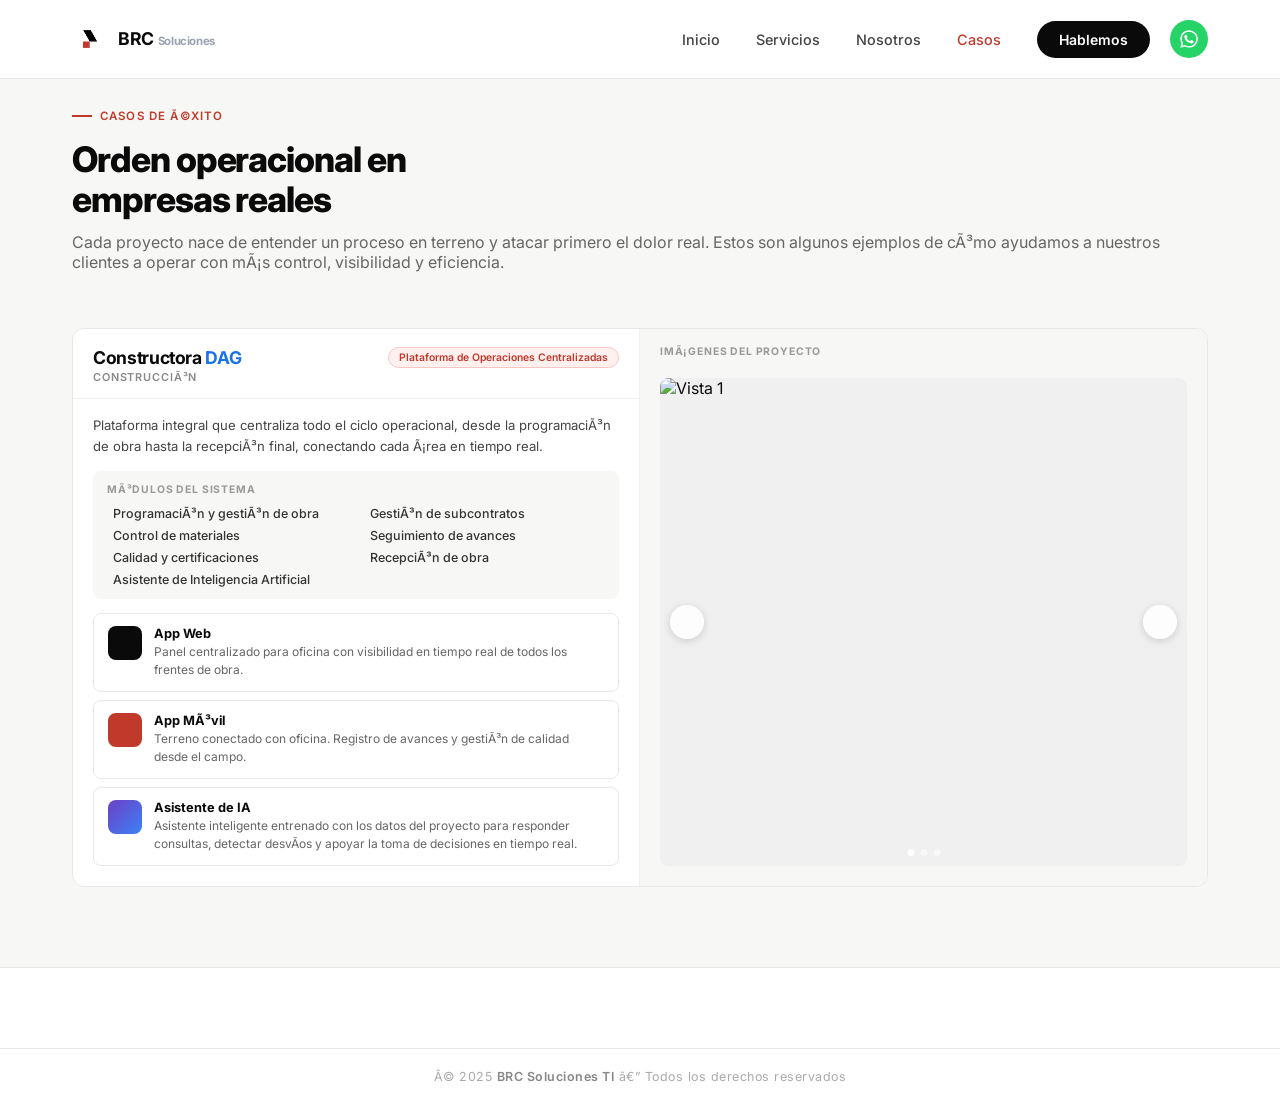
==== commit 0257b5c9: "feat: agregar Google Analytics (gtag.js) en todas las paginas Co-Authored-By: Claude Sonnet 4.6 <nor" ====
--- a/casos.html
+++ b/casos.html
@@ -1,6 +1,32 @@
 <!DOCTYPE html>
 <html lang="es">
 <head>
+  <!-- Google tag (gtag.js) -->
+  <script async src="https://www.googletagmanager.com/gtag/js?id=G-C7HKBKBGJ5"></script>
+  <script>
+    window.dataLayer = window.dataLayer || [];
+    function gtag(){dataLayer.push(arguments);}
+    gtag('js', new Date());
+
+    gtag('config', 'G-C7HKBKBGJ5');
+  </script>
+  <!-- Meta Pixel Code -->
+  <script>
+  !function(f,b,e,v,n,t,s)
+  {if(f.fbq)return;n=f.fbq=function(){n.callMethod?
+  n.callMethod.apply(n,arguments):n.queue.push(arguments)};
+  if(!f._fbq)f._fbq=n;n.push=n;n.loaded=!0;n.version='2.0';
+  n.queue=[];t=b.createElement(e);t.async=!0;
+  t.src=v;s=b.getElementsByTagName(e)[0];
+  s.parentNode.insertBefore(t,s)}(window, document,'script',
+  'https://connect.facebook.net/en_US/fbevents.js');
+  fbq('init', '1458013942743758');
+  fbq('track', 'PageView');
+  </script>
+  <noscript><img height="1" width="1" style="display:none"
+  src="https://www.facebook.com/tr?id=1458013942743758&ev=PageView&noscript=1"
+  /></noscript>
+  <!-- End Meta Pixel Code -->
   <meta charset="UTF-8" />
   <meta name="viewport" content="width=device-width, initial-scale=1.0" />
   <title>Casos de Éxito | BRC Soluciones TI</title>
@@ -27,7 +53,7 @@
           <li><a href="servicios.html">Servicios</a></li>
           <li><a href="nosotros.html">Nosotros</a></li>
           <li><a href="casos.html" class="nav__link--active">Casos</a></li>
-          <li><button class="nav__cta js-open-modal" style="cursor:pointer;border:none;font-family:inherit;">Hablemos</button></li>
+          <li><a href="index.html#contacto" class="nav__cta">Hablemos</a></li>
         </ul>
         <a href="https://wa.me/56956130912" target="_blank" rel="noopener" class="nav__whatsapp" aria-label="Escríbenos por WhatsApp">
           <svg viewBox="0 0 448 512"><path d="M380.9 97.1C339 55.1 283.2 32 223.9 32c-122.4 0-222 99.6-222 222 0 39.1 10.2 77.3 29.6 110.8L1.9 480l117.7-30.9c32.4 17.7 68.9 27 106.2 27h.1c122.3 0 224.1-99.6 224.1-222 0-59.3-23.2-115-67.1-157zm-157 341.6c-33.2 0-65.7-8.9-94-25.7l-6.7-4-69.8 18.3L72 359.2l-4.4-7c-18.5-29.4-28.2-63.3-28.2-98.2 0-101.7 82.8-184.5 184.6-184.5 49.3 0 95.6 19.2 130.4 54.1 34.8 34.9 56.2 81.2 56.1 130.5 0 101.8-84.9 184.6-186.6 184.6zm101.2-138.2c-5.5-2.8-32.8-16.2-37.9-18-5.1-1.9-8.8-2.8-12.5 2.8-3.7 5.6-14.3 18-17.6 21.8-3.2 3.7-6.5 4.2-12 1.4-32.6-16.3-54-29.1-75.5-66-5.7-9.8 5.7-9.1 16.3-30.3 1.8-3.7.9-6.9-.6-9.7-1.5-2.8-13.4-32.3-18.4-44.2-4.9-11.6-9.9-10-13.6-10.2-3.5-.2-7.5-.2-11.5-.2-4 0-10.5 1.5-16 7.4-5.5 5.9-21 20.6-21 50.2 0 29.6 21.4 58.2 24.4 62.3 3 4 41.3 63 100.1 85.8 49.9 19.4 60.1 15.5 70.9 14.5 10.8-1 32.8-13.4 37.4-26.4 4.6-13 4.6-24.1 3.2-26.4-1.3-2.3-5-3.7-10.5-6.4z"/></svg>
@@ -49,7 +75,7 @@
       <li><a href="servicios.html">Servicios</a></li>
       <li><a href="nosotros.html">Nosotros</a></li>
       <li><a href="casos.html" class="nav__link--active">Casos</a></li>
-      <li><button class="nav__cta js-open-modal" style="cursor:pointer;border:none;font-family:inherit;">Hablemos</button></li>
+      <li><a href="index.html#contacto" class="nav__cta">Hablemos</a></li>
     </ul>
   </div>
 
@@ -161,50 +187,6 @@
     </div>
   </footer>
 
-  <!-- POPUP DE CONTACTO -->
-  <div class="modal-overlay" id="modalOverlay">
-    <div class="modal">
-      <button class="modal__close" id="modalClose" aria-label="Cerrar"><i data-lucide="x"></i></button>
-      <div class="modal__header">
-        <span class="modal__tag">Hablemos</span>
-        <h3 class="modal__title">¿En qué podemos ayudarte?</h3>
-        <p class="modal__sub">Selecciona los servicios que te interesan y te contactamos a la brevedad.</p>
-      </div>
-      <form class="modal__form js-lead-form" id="modalForm">
-        <div class="modal__services">
-          <label class="service-check">
-            <input type="checkbox" name="servicio" value="Diagnóstico Tecnológico Operacional" />
-            <span class="service-check__box"><i data-lucide="lightbulb"></i></span>
-            <span class="service-check__label">Diagnóstico Tecnológico Operacional</span>
-          </label>
-          <label class="service-check">
-            <input type="checkbox" name="servicio" value="Sistemas a medida" />
-            <span class="service-check__box"><i data-lucide="code-2"></i></span>
-            <span class="service-check__label">Sistemas a medida</span>
-          </label>
-        </div>
-        <div class="modal__fields">
-          <div class="modal__field">
-            <label class="modal__label">Nombre</label>
-            <input type="text" class="modal__input" name="nombre" placeholder="Tu nombre" required />
-          </div>
-          <div class="modal__field">
-            <label class="modal__label">Correo electrónico</label>
-            <input type="email" class="modal__input" name="email" placeholder="tu@correo.com" required />
-          </div>
-          <div class="modal__field">
-            <label class="modal__label">Teléfono</label>
-            <div class="modal__phone">
-              <span class="modal__phone-prefix">+569</span>
-              <input type="tel" class="modal__input modal__input--phone" name="telefono" placeholder="12345678" maxlength="8" required />
-            </div>
-          </div>
-        </div>
-        <button type="submit" class="modal__submit">Enviar mensaje <i data-lucide="send"></i></button>
-      </form>
-    </div>
-  </div>
-
   <script src="js/main.js"></script>
   <script>lucide.createIcons();</script>
   <script>
--- a/css/style.css
+++ b/css/style.css
@@ -303,6 +303,39 @@
   margin-bottom: 40px;
 }
 
+.hero__countries {
+  display: flex;
+  flex-wrap: wrap;
+  justify-content: center;
+  align-items: center;
+  gap: 14px;
+}
+
+.hero__countries-label {
+  font-size: 0.8rem;
+  font-weight: 600;
+  color: #888;
+  letter-spacing: 0.02em;
+}
+
+.hero__country {
+  display: inline-flex;
+  align-items: center;
+  gap: 6px;
+  font-size: 0.85rem;
+  font-weight: 600;
+  color: #444;
+}
+
+.hero__country-flag {
+  width: 20px;
+  height: 14px;
+  object-fit: cover;
+  border-radius: 2px;
+  border: 1px solid #e0e0e0;
+  flex-shrink: 0;
+}
+
 .btn {
   display: inline-flex;
   align-items: center;
@@ -440,16 +473,18 @@
 .hero__badge,
 .hero__title,
 .hero__sub,
-.hero__actions {
+.hero__actions,
+.hero__countries {
   opacity: 0;
   transform: translateY(24px);
   animation: fade-up 0.7s ease forwards;
 }
 
-.hero__badge   { animation-delay: 0.1s; }
-.hero__title   { animation-delay: 0.25s; }
-.hero__sub     { animation-delay: 0.4s; }
-.hero__actions { animation-delay: 0.55s; }
+.hero__badge     { animation-delay: 0.1s; }
+.hero__title     { animation-delay: 0.25s; }
+.hero__sub       { animation-delay: 0.4s; }
+.hero__actions   { animation-delay: 0.55s; }
+.hero__countries { animation-delay: 0.7s; }
 
 @keyframes fade-up {
   to { opacity: 1; transform: translateY(0); }
@@ -1810,11 +1845,21 @@
   text-align: center;
 }
 
+.result-card__value {
+  font-size: 2.2rem;
+  font-weight: 900;
+  letter-spacing: -0.03em;
+  line-height: 1;
+  color: #c0392b;
+  margin-top: -8px;
+}
+
 .result-card__title {
-  font-size: 0.98rem;
-  font-weight: 700;
+  font-size: 0.88rem;
+  font-weight: 600;
   letter-spacing: -0.01em;
-  color: #0a0a0a;
+  color: #555;
+  margin-top: -16px;
 }
 
 /* Gráficos minimalistas */
@@ -3067,73 +3112,6 @@
 @media (max-width: 480px) {
   .modal__services {
     grid-template-columns: 1fr;
-  }
-}
-
-/* =========================================
-   POPUP DE CONTACTO (flotante, centrado)
-   ========================================= */
-.modal-overlay {
-  position: fixed;
-  inset: 0;
-  background: rgba(0, 0, 0, 0.55);
-  backdrop-filter: blur(6px);
-  z-index: 500;
-  display: flex;
-  align-items: center;
-  justify-content: center;
-  padding: 24px;
-  opacity: 0;
-  pointer-events: none;
-  transition: opacity 0.25s;
-}
-
-.modal-overlay.is-open {
-  opacity: 1;
-  pointer-events: all;
-}
-
-.modal {
-  background: #fff;
-  border-radius: 24px;
-  padding: 40px;
-  width: 100%;
-  max-width: 560px;
-  max-height: 90vh;
-  overflow-y: auto;
-  position: relative;
-  transform: translateY(20px);
-  transition: transform 0.25s;
-}
-
-.modal-overlay.is-open .modal {
-  transform: translateY(0);
-}
-
-.modal__close {
-  position: absolute;
-  top: 16px;
-  right: 16px;
-  width: 36px;
-  height: 36px;
-  border: none;
-  background: #f0f0f0;
-  border-radius: 50%;
-  cursor: pointer;
-  display: flex;
-  align-items: center;
-  justify-content: center;
-  color: #555;
-  transition: background 0.2s;
-}
-
-.modal__close:hover {
-  background: #e0e0e0;
-}
-
-@media (max-width: 480px) {
-  .modal {
-    padding: 28px 20px;
   }
 }
 
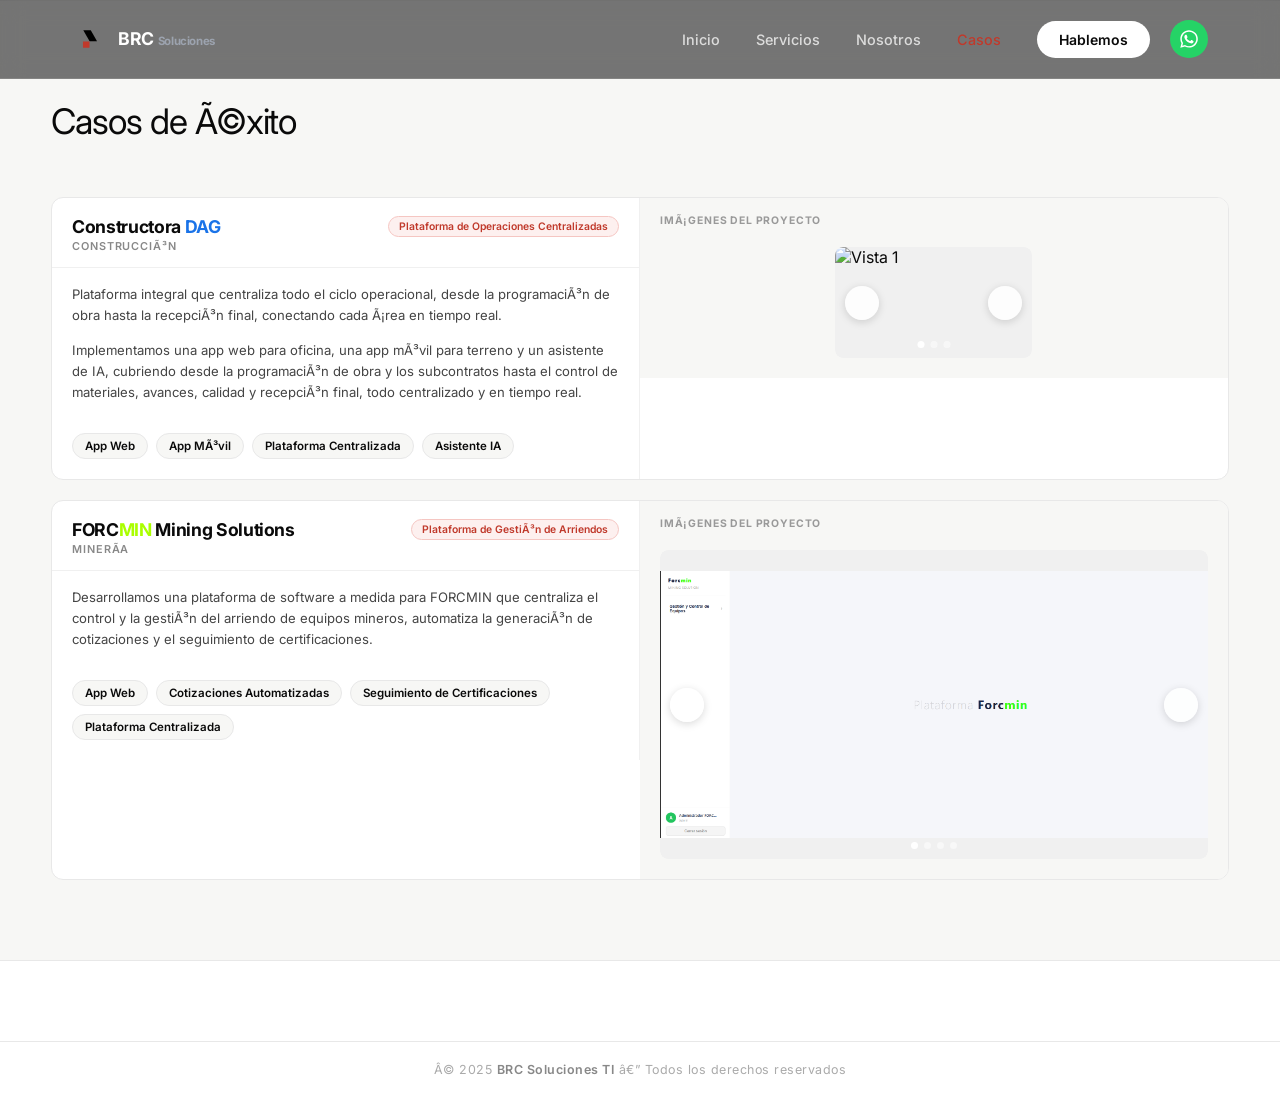
==== commit ad42835b: "feat: rediseñar hero, agregar secciones Nosotros/Resultados y páginas de servicios y casos Reestruct" ====
--- a/casos.html
+++ b/casos.html
@@ -9,6 +9,7 @@
     gtag('js', new Date());
 
     gtag('config', 'G-C7HKBKBGJ5');
+    gtag('config', 'AW-18264283100');
   </script>
   <!-- Meta Pixel Code -->
   <script>
@@ -31,7 +32,7 @@
   <meta name="viewport" content="width=device-width, initial-scale=1.0" />
   <title>Casos de Éxito | BRC Soluciones TI</title>
   <link rel="icon" type="image/png" href="imagenes/brc-soluciones-logo.png" />
-  <meta name="description" content="Conoce cómo empresas de construcción, minería, inmobiliaria y manufactura salieron del caos operacional con el diagnóstico y los sistemas a medida de BRC Soluciones TI." />
+  <meta name="description" content="Conoce cómo empresas de construcción, minería, inmobiliaria y manufactura automatizaron su operación con el diagnóstico y el software a medida de BRC Soluciones TI." />
   <link rel="stylesheet" href="css/style.css" />
   <link href="https://fonts.googleapis.com/css2?family=Inter:wght@300;400;500;600;700;800;900&display=swap" rel="stylesheet" />
   <script src="https://unpkg.com/lucide@latest/dist/umd/lucide.min.js"></script>
@@ -42,7 +43,7 @@
   <nav class="nav">
     <div class="nav__inner">
       <a href="index.html" class="nav__logo">
-        <img src="imagenes/brc-soluciones-logo.png" alt="BRC Soluciones TI" class="nav__logo-img" />
+        <img src="imagenes/BRC_soluciones_TI.svg" alt="BRC Soluciones TI" class="nav__logo-img" />
         <span class="nav__logo-text">
           <span class="nav__logo-name">BRC <span style="color: #9ca3af; font-size: 0.65em;">Soluciones</span></span>
         </span>
@@ -84,9 +85,7 @@
     <div class="cases__inner">
 
       <div class="cases__header">
-        <span class="cases__tag">Casos de éxito</span>
-        <h2 class="cases__title">Orden operacional en<br />empresas reales</h2>
-        <p class="cases__sub">Cada proyecto nace de entender un proceso en terreno y atacar primero el dolor real. Estos son algunos ejemplos de cómo ayudamos a nuestros clientes a operar con más control, visibilidad y eficiencia.</p>
+        <h2 class="cases__title">Casos de éxito</h2>
       </div>
 
       <div class="cases__grid">
@@ -110,41 +109,15 @@
                 hasta la recepción final, conectando cada área en tiempo real.
               </p>
 
-              <div class="case-card__modules">
-                <span class="case-card__modules-title">Módulos del sistema</span>
-                <ul class="case-card__module-list">
-                  <li><i data-lucide="calendar-check"></i> Programación y gestión de obra</li>
-                  <li><i data-lucide="users"></i> Gestión de subcontratos</li>
-                  <li><i data-lucide="package"></i> Control de materiales</li>
-                  <li><i data-lucide="trending-up"></i> Seguimiento de avances</li>
-                  <li><i data-lucide="shield-check"></i> Calidad y certificaciones</li>
-                  <li><i data-lucide="clipboard-check"></i> Recepción de obra</li>
-                  <li><i data-lucide="cpu"></i> Asistente de Inteligencia Artificial</li>
-                </ul>
-              </div>
-
-              <div class="case-card__apps">
-                <div class="case-app">
-                  <div class="case-app__icon"><i data-lucide="monitor"></i></div>
-                  <div class="case-app__info">
-                    <span class="case-app__name">App Web</span>
-                    <span class="case-app__desc">Panel centralizado para oficina con visibilidad en tiempo real de todos los frentes de obra.</span>
-                  </div>
-                </div>
-                <div class="case-app">
-                  <div class="case-app__icon case-app__icon--mobile"><i data-lucide="smartphone"></i></div>
-                  <div class="case-app__info">
-                    <span class="case-app__name">App Móvil</span>
-                    <span class="case-app__desc">Terreno conectado con oficina. Registro de avances y gestión de calidad desde el campo.</span>
-                  </div>
-                </div>
-                <div class="case-app">
-                  <div class="case-app__icon case-app__icon--ai"><i data-lucide="cpu"></i></div>
-                  <div class="case-app__info">
-                    <span class="case-app__name">Asistente de IA</span>
-                    <span class="case-app__desc">Asistente inteligente entrenado con los datos del proyecto para responder consultas, detectar desvíos y apoyar la toma de decisiones en tiempo real.</span>
-                  </div>
-                </div>
+              <p class="case-card__desc">
+                Implementamos una app web para oficina, una app móvil para terreno y un asistente de IA, cubriendo desde la programación de obra y los subcontratos hasta el control de materiales, avances, calidad y recepción final, todo centralizado y en tiempo real.
+              </p>
+
+              <div class="case-card__tags">
+                <span class="case-card__tag">App Web</span>
+                <span class="case-card__tag">App Móvil</span>
+                <span class="case-card__tag">Plataforma Centralizada</span>
+                <span class="case-card__tag">Asistente IA</span>
               </div>
             </div>
           </div>
@@ -164,6 +137,55 @@
                 <span class="case-slider__dot case-slider__dot--active" onclick="slideTo('slider-dag', 0)"></span>
                 <span class="case-slider__dot" onclick="slideTo('slider-dag', 1)"></span>
                 <span class="case-slider__dot" onclick="slideTo('slider-dag', 2)"></span>
+              </div>
+            </div>
+          </div>
+
+        </article>
+
+        <!-- CASO 2: FORCMIN Mining Solutions -->
+        <article class="case-card case-card--horizontal">
+
+          <!-- COLUMNA IZQUIERDA -->
+          <div class="case-card__left">
+            <div class="case-card__header">
+              <div class="case-card__client">
+                <span class="case-card__client-name">FORC<span class="client__name--green">MIN</span> <strong style="color:#0a0a0a;">Mining Solutions</strong></span>
+                <span class="case-card__industry">Minería</span>
+              </div>
+              <span class="case-card__badge">Plataforma de Gestión de Arriendos</span>
+            </div>
+
+            <div class="case-card__body">
+              <p class="case-card__desc">
+                Desarrollamos una plataforma de software a medida para FORCMIN que centraliza el control y la gestión del arriendo de equipos mineros, automatiza la generación de cotizaciones y el seguimiento de certificaciones.
+              </p>
+
+              <div class="case-card__tags">
+                <span class="case-card__tag">App Web</span>
+                <span class="case-card__tag">Cotizaciones Automatizadas</span>
+                <span class="case-card__tag">Seguimiento de Certificaciones</span>
+                <span class="case-card__tag">Plataforma Centralizada</span>
+              </div>
+            </div>
+          </div>
+
+          <!-- COLUMNA DERECHA: slider -->
+          <div class="case-card__right">
+            <span class="case-card__modules-title">Imágenes del proyecto</span>
+            <div class="case-slider" id="slider-forcmin">
+              <div class="case-slider__track" id="slider-forcmin-track">
+                <img src="imagenes/fotoprincipalforcmin.png" alt="Vista 1" class="case-slider__img" onclick="openLightbox(this.src)" />
+                <img src="imagenes/foto1forcmin.png" alt="Vista 3" class="case-slider__img" onclick="openLightbox(this.src)" />
+                <img src="imagenes/foto2forcmin.png" alt="Vista 4" class="case-slider__img" onclick="openLightbox(this.src)" />
+              </div>
+              <button class="case-slider__btn case-slider__btn--prev" onclick="slideMove('slider-forcmin', -1)"><i data-lucide="chevron-left"></i></button>
+              <button class="case-slider__btn case-slider__btn--next" onclick="slideMove('slider-forcmin',  1)"><i data-lucide="chevron-right"></i></button>
+              <div class="case-slider__dots" id="slider-forcmin-dots">
+                <span class="case-slider__dot case-slider__dot--active" onclick="slideTo('slider-forcmin', 0)"></span>
+                <span class="case-slider__dot" onclick="slideTo('slider-forcmin', 1)"></span>
+                <span class="case-slider__dot" onclick="slideTo('slider-forcmin', 2)"></span>
+                <span class="case-slider__dot" onclick="slideTo('slider-forcmin', 3)"></span>
               </div>
             </div>
           </div>
--- a/css/style.css
+++ b/css/style.css
@@ -29,9 +29,9 @@
   width: 100%;
   z-index: 100;
   padding: 20px 0;
-  background: rgba(255, 255, 255, 0.92);
+  background: rgba(10, 10, 10, 0.55);
   backdrop-filter: blur(12px);
-  border-bottom: 1px solid #e8e8e8;
+  border-bottom: 1px solid rgba(255, 255, 255, 0.12);
   transition: padding 0.3s;
 }
 
@@ -47,7 +47,7 @@
 .nav__logo {
   font-size: 1.25rem;
   font-weight: 800;
-  color: #0a0a0a;
+  color: #ffffff;
   text-decoration: none;
   letter-spacing: -0.03em;
 }
@@ -74,7 +74,7 @@
 .nav__logo-name {
   font-size: 1.1rem;
   font-weight: 700;
-  color: #0a0a0a;
+  color: #ffffff;
   letter-spacing: -0.02em;
   white-space: nowrap;
 }
@@ -87,7 +87,7 @@
 .nav__logo-sub {
   font-size: 0.52rem;
   font-weight: 500;
-  color: #666;
+  color: rgba(255, 255, 255, 0.55);
   letter-spacing: 0.05em;
   text-transform: uppercase;
   white-space: nowrap;
@@ -102,14 +102,14 @@
 
 .nav__links a {
   text-decoration: none;
-  color: #444;
+  color: rgba(255, 255, 255, 0.75);
   font-size: 0.9rem;
   font-weight: 500;
   transition: color 0.2s;
 }
 
 .nav__links a:hover {
-  color: #0a0a0a;
+  color: #ffffff;
 }
 
 .nav__link--active {
@@ -118,8 +118,8 @@
 }
 
 .nav__cta {
-  background: #0a0a0a !important;
-  color: #fff !important;
+  background: #ffffff !important;
+  color: #0a0a0a !important;
   padding: 10px 22px;
   border-radius: 100px;
   font-size: 0.875rem !important;
@@ -128,7 +128,7 @@
 }
 
 .nav__cta:hover {
-  background: #333 !important;
+  background: #e5e5e5 !important;
 }
 
 .nav__right {
@@ -164,15 +164,15 @@
    HERO
    ========================================= */
 .hero {
-  min-height: 70vh;
+  min-height: 95vh;
   display: flex;
   align-items: center;
   padding-top: 80px;
   position: relative;
   overflow: hidden;
   background-color: #ffffff;
-  background-image: url('../imagenes/fotofondoherosreunion.png');
-  background-position: center 40%;
+  background-image: url('../imagenes/3.png');
+  background-position: center 20%;
   background-repeat: no-repeat;
   background-size: cover;
 }
@@ -182,10 +182,11 @@
   position: absolute;
   inset: 0;
   background: linear-gradient(
-    to bottom,
-    rgba(255, 255, 255, 0.7) 0%,
-    rgba(255, 255, 255, 0.45) 50%,
-    rgba(255, 255, 255, 1) 100%
+    to right,
+    rgba(0, 0, 0, 0.78) 0%,
+    rgba(0, 0, 0, 0.55) 40%,
+    rgba(0, 0, 0, 0.2) 75%,
+    rgba(0, 0, 0, 0.35) 100%
   );
   z-index: 1;
   pointer-events: none;
@@ -203,13 +204,28 @@
   z-index: 2;
 }
 
+@media (max-width: 680px) {
+  .hero {
+    background-position: 30% 20%;
+  }
+
+  .hero::after {
+    background: linear-gradient(
+      to bottom,
+      rgba(0, 0, 0, 0.55) 0%,
+      rgba(0, 0, 0, 0.65) 50%,
+      rgba(0, 0, 0, 0.8) 100%
+    );
+  }
+}
+
 .hero__inner {
-  padding: 48px 32px;
+  padding: 48px 32px 48px 5vw;
   position: relative;
   z-index: 3;
   max-width: 1100px;
-  margin: 0 auto;
-  text-align: center;
+  margin: 0;
+  text-align: left;
 }
 
 /* Badge */
@@ -245,10 +261,10 @@
 /* Title */
 .hero__title {
   font-size: clamp(2.8rem, 6vw, 5.2rem);
-  font-weight: 900;
+  font-weight: 400;
   line-height: 1.05;
   letter-spacing: -0.04em;
-  color: #0a0a0a;
+  color: #ffffff;
   margin-bottom: 18px;
 }
 
@@ -283,14 +299,14 @@
 .hero__sub {
   font-size: clamp(1rem, 1.6vw, 1.2rem);
   line-height: 1.7;
-  color: #555;
+  color: rgba(255, 255, 255, 0.9);
   max-width: 850px;
-  margin: 0 auto 28px;
+  margin: 0 0 28px;
   font-weight: 400;
 }
 
 .hero__sub strong {
-  color: #0a0a0a;
+  color: #ffffff;
   font-weight: 600;
 }
 
@@ -298,7 +314,7 @@
 .hero__actions {
   display: flex;
   flex-wrap: wrap;
-  justify-content: center;
+  justify-content: flex-start;
   gap: 16px;
   margin-bottom: 40px;
 }
@@ -306,7 +322,7 @@
 .hero__countries {
   display: flex;
   flex-wrap: wrap;
-  justify-content: center;
+  justify-content: flex-start;
   align-items: center;
   gap: 14px;
 }
@@ -314,7 +330,7 @@
 .hero__countries-label {
   font-size: 0.8rem;
   font-weight: 600;
-  color: #888;
+  color: rgba(255, 255, 255, 0.85);
   letter-spacing: 0.02em;
 }
 
@@ -324,7 +340,7 @@
   gap: 6px;
   font-size: 0.85rem;
   font-weight: 600;
-  color: #444;
+  color: #ffffff;
 }
 
 .hero__country-flag {
@@ -364,12 +380,12 @@
 
 .btn--ghost {
   background: transparent;
-  color: #0a0a0a;
-  border: 2px solid #d0d0d0;
+  color: #ffffff;
+  border: 2px solid rgba(255, 255, 255, 0.5);
 }
 
 .btn--ghost:hover {
-  border-color: #0a0a0a;
+  border-color: #ffffff;
   transform: translateY(-2px);
 }
 
@@ -533,7 +549,7 @@
 
 .service__title {
   font-size: clamp(2rem, 3.5vw, 3rem);
-  font-weight: 900;
+  font-weight: 400;
   line-height: 1.1;
   letter-spacing: -0.04em;
   color: #0a0a0a;
@@ -891,9 +907,9 @@
 }
 
 .about__inner {
-  max-width: 1200px;
-  margin: 0 auto;
-  padding: 0 32px;
+  width: 100%;
+  margin: 0;
+  padding: 0 6vw 0 5vw;
   display: flex;
   flex-direction: column;
   gap: 32px;
@@ -902,29 +918,33 @@
 .about__top {
   display: flex;
   align-items: center;
-  gap: 48px;
+  justify-content: space-between;
+  gap: 64px;
 }
 
 .about__header {
-  max-width: 760px;
+  max-width: none;
   flex: 1;
 }
 
 .about__media {
   flex-shrink: 0;
-  width: 320px;
+  width: 38vw;
+  max-width: 620px;
+  aspect-ratio: 16 / 11;
   position: relative;
   overflow: hidden;
   border-radius: 20px;
+  margin-right: 0;
 }
 
 .about__media img {
   width: 100%;
-  height: auto;
+  height: 100%;
   display: block;
+  object-fit: cover;
+  object-position: center 20%;
   border-radius: 20px;
-  transform: scale(1.25) translateY(10%);
-  transform-origin: center;
 }
 
 .about__media-label {
@@ -950,15 +970,30 @@
     gap: 28px;
   }
 
+  #resultados-digitalizacion .about__top {
+    flex-direction: column;
+  }
+
   .about__media {
     width: 100%;
-    max-width: 320px;
+    max-width: 300px;
+    aspect-ratio: 16 / 9;
+    border-radius: 20px;
+  }
+
+  .about__media img {
+    object-position: center 8%;
+    border-radius: 20px;
   }
 }
 
 @media (max-width: 600px) {
   .about__media {
-    max-width: 220px;
+    max-width: 240px;
+  }
+
+  .about__title {
+    font-size: clamp(1.5rem, 7vw, 2rem);
   }
 }
 
@@ -984,7 +1019,7 @@
 
 .about__title {
   font-size: clamp(2rem, 3.5vw, 3rem);
-  font-weight: 900;
+  font-weight: 400;
   line-height: 1.1;
   letter-spacing: -0.04em;
   color: #0a0a0a;
@@ -1270,7 +1305,7 @@
 
 .ia__title {
   font-size: clamp(2rem, 3.5vw, 3rem);
-  font-weight: 900;
+  font-weight: 400;
   line-height: 1.1;
   letter-spacing: -0.04em;
   color: #0a0a0a;
@@ -1405,6 +1440,7 @@
 
   .ia__media {
     width: 100%;
+    margin-top: 24px;
   }
 
   .ia__cta {
@@ -1437,9 +1473,18 @@
 }
 
 .change__inner {
-  max-width: 1200px;
-  margin: 0 auto;
-  padding: 0 32px;
+  width: 100%;
+  margin: 0;
+  padding: 0 4vw;
+}
+
+.change__heading {
+  font-size: clamp(1.8rem, 3.2vw, 2.6rem);
+  font-weight: 400;
+  line-height: 1.25;
+  letter-spacing: -0.03em;
+  color: #0a0a0a;
+  margin-bottom: 32px;
 }
 
 .change__stack {
@@ -1500,7 +1545,9 @@
 
 .change__media {
   flex-shrink: 0;
-  width: 480px;
+  width: 34vw;
+  min-width: 320px;
+  max-width: 620px;
   border-radius: 16px;
   overflow: hidden;
 }
@@ -1535,7 +1582,7 @@
 
 .change__content {
   flex: 1;
-  max-width: 600px;
+  max-width: none;
 }
 
 .change__tag {
@@ -1560,7 +1607,7 @@
 
 .change__title {
   font-size: clamp(1.8rem, 3.2vw, 2.6rem);
-  font-weight: 900;
+  font-weight: 400;
   line-height: 1.25;
   letter-spacing: -0.03em;
   color: #0a0a0a;
@@ -1787,9 +1834,9 @@
 }
 
 .results__inner {
-  max-width: 1200px;
-  margin: 0 auto;
-  padding: 0 32px;
+  width: 100%;
+  margin: 0;
+  padding: 0 4vw;
 }
 
 .results__header {
@@ -1820,7 +1867,7 @@
 
 .results__title {
   font-size: clamp(1.8rem, 3.2vw, 2.6rem);
-  font-weight: 900;
+  font-weight: 400;
   line-height: 1.25;
   letter-spacing: -0.03em;
   color: #0a0a0a;
@@ -2256,7 +2303,7 @@
 
 .mission__title {
   font-size: clamp(2rem, 3.5vw, 3rem);
-  font-weight: 900;
+  font-weight: 400;
   line-height: 1.1;
   letter-spacing: -0.04em;
   color: #0a0a0a;
@@ -2386,7 +2433,7 @@
 
 .niches__title {
   font-size: clamp(2rem, 4vw, 3rem);
-  font-weight: 900;
+  font-weight: 400;
   line-height: 1.1;
   color: #0a0a0a;
   margin-bottom: 16px;
@@ -2456,7 +2503,7 @@
 
 .niche-card__title {
   font-size: 1.25rem;
-  font-weight: 800;
+  font-weight: 400;
   color: #0a0a0a;
   margin-bottom: 12px;
 }
@@ -2509,7 +2556,7 @@
 
 .industries__title {
   font-size: clamp(1.6rem, 2.8vw, 2.4rem);
-  font-weight: 900;
+  font-weight: 400;
   letter-spacing: -0.04em;
   color: #0a0a0a;
   margin-bottom: 16px;
@@ -2593,12 +2640,12 @@
 }
 
 .contact__inner {
-  max-width: 1200px;
-  margin: 0 auto;
-  padding: 0 32px 64px;
+  width: 100%;
+  margin: 0;
+  padding: 0 4vw 64px 5vw;
   display: grid;
   grid-template-columns: 1fr 1fr;
-  gap: 80px;
+  gap: 5vw;
   align-items: start;
 }
 
@@ -2630,7 +2677,7 @@
 
 .contact__title {
   font-size: clamp(1.8rem, 3vw, 2.6rem);
-  font-weight: 900;
+  font-weight: 400;
   line-height: 1.1;
   letter-spacing: -0.04em;
   color: #0a0a0a;
@@ -2671,7 +2718,7 @@
   border: 1px solid #e8e8e8;
   border-radius: 12px;
   text-decoration: none;
-  background: #fafafa;
+  background: #ffffff;
   transition: all 0.25s;
 }
 
@@ -2790,7 +2837,7 @@
 
 /* Inline contact form (visible, not in a modal) */
 .contact__form-card {
-  background: #fafafa;
+  background: #ffffff;
   border: 1px solid #e8e8e8;
   border-radius: 18px;
   padding: 18px 22px;
@@ -2852,7 +2899,7 @@
 }
 
 .contact__form-card .modal__input,
-.contact__form-card .modal__phone-prefix {
+.contact__form-card .phone-country__toggle {
   padding: 8px 10px;
   font-size: 0.82rem;
 }
@@ -2875,6 +2922,111 @@
 @media (max-width: 480px) {
   .contact__form-card {
     padding: 16px;
+  }
+}
+
+/* =========================================
+   INDUSTRIAS
+   ========================================= */
+.industries {
+  background: #f7f7f5;
+  padding: 80px 24px;
+  border-top: 1px solid #e8e8e8;
+}
+
+.industries__inner {
+  max-width: 1200px;
+  margin: 0 auto;
+}
+
+.industries__header {
+  text-align: center;
+  margin-bottom: 56px;
+}
+
+.industries__tag {
+  display: inline-flex;
+  align-items: center;
+  gap: 10px;
+  font-size: 0.78rem;
+  font-weight: 700;
+  letter-spacing: 0.12em;
+  text-transform: uppercase;
+  color: #c0392b;
+  margin-bottom: 16px;
+}
+
+.industries__tag::before {
+  content: '';
+  width: 20px;
+  height: 2px;
+  background: #c0392b;
+  display: inline-block;
+}
+
+.industries__title {
+  font-size: clamp(1.8rem, 3.2vw, 2.6rem);
+  font-weight: 400;
+  color: #1a1a1a;
+  line-height: 1.15;
+}
+
+.industries__title--accent {
+  color: #c0392b;
+}
+
+.industries__grid {
+  display: grid;
+  grid-template-columns: repeat(3, 1fr);
+  gap: 32px;
+  max-width: 860px;
+  margin: 0 auto;
+}
+
+.industry-card {
+  background: #ffffff;
+  border: 1px solid #e8e8e8;
+  border-radius: 16px;
+  padding: 48px 24px 40px;
+  text-align: center;
+  transition: box-shadow 0.22s ease, transform 0.22s ease;
+}
+
+.industry-card:hover {
+  box-shadow: 0 8px 32px rgba(0,0,0,0.08);
+  transform: translateY(-4px);
+}
+
+.industry-card__icon {
+  width: 64px;
+  height: 64px;
+  background: #fff5f4;
+  border-radius: 50%;
+  display: flex;
+  align-items: center;
+  justify-content: center;
+  margin: 0 auto 20px;
+  color: #c0392b;
+}
+
+.industry-card__icon svg {
+  width: 28px;
+  height: 28px;
+  stroke-width: 1.8;
+}
+
+.industry-card__name {
+  font-size: 1.15rem;
+  font-weight: 800;
+  color: #1a1a1a;
+  letter-spacing: -0.01em;
+}
+
+@media (max-width: 640px) {
+  .industries__grid {
+    grid-template-columns: 1fr;
+    gap: 20px;
+    max-width: 360px;
   }
 }
 
@@ -2938,7 +3090,7 @@
 
 .modal__title {
   font-size: 1.6rem;
-  font-weight: 900;
+  font-weight: 400;
   color: #0a0a0a;
   margin-bottom: 8px;
 }
@@ -3039,12 +3191,18 @@
   border-color: #c0392b;
 }
 
+.modal__textarea {
+  resize: vertical;
+  min-height: 100px;
+  font-family: inherit;
+  line-height: 1.5;
+}
+
 .modal__phone {
   display: flex;
   align-items: center;
   border: 1.5px solid #e8e8e8;
   border-radius: 12px;
-  overflow: hidden;
   transition: border-color 0.2s;
 }
 
@@ -3052,19 +3210,104 @@
   border-color: #c0392b;
 }
 
-.modal__phone-prefix {
-  padding: 12px 14px;
+.phone-country {
+  position: relative;
+  flex-shrink: 0;
+}
+
+.phone-country__toggle {
+  display: flex;
+  align-items: center;
+  gap: 6px;
+  padding: 12px 10px;
   font-size: 0.95rem;
   font-weight: 700;
+  font-family: inherit;
   color: #0a0a0a;
+  background: #ffffff;
+  border: none;
+  border-right: 1.5px solid #e8e8e8;
+  border-radius: 12px 0 0 12px;
+  white-space: nowrap;
+  cursor: pointer;
+}
+
+.phone-country__flag {
+  width: 20px;
+  height: 14px;
+  object-fit: cover;
+  border-radius: 2px;
+}
+
+.phone-country__chevron {
+  width: 14px;
+  height: 14px;
+  color: #999;
+}
+
+.phone-country__list {
+  position: absolute;
+  top: calc(100% + 6px);
+  left: 0;
+  min-width: 170px;
+  background: #ffffff;
+  border: 1.5px solid #e8e8e8;
+  border-radius: 12px;
+  box-shadow: 0 12px 28px rgba(0, 0, 0, 0.12);
+  list-style: none;
+  margin: 0;
+  padding: 6px;
+  z-index: 10;
+  opacity: 0;
+  visibility: hidden;
+  transform: translateY(-6px);
+  transition: opacity 0.15s, transform 0.15s, visibility 0.15s;
+}
+
+.phone-country.is-open .phone-country__list {
+  opacity: 1;
+  visibility: visible;
+  transform: translateY(0);
+}
+
+.phone-country__list li {
+  display: flex;
+  align-items: center;
+  gap: 8px;
+  padding: 9px 10px;
+  font-size: 0.88rem;
+  font-weight: 600;
+  color: #1a1a1a;
+  border-radius: 8px;
+  cursor: pointer;
+  white-space: nowrap;
+}
+
+.phone-country__list li img {
+  width: 20px;
+  height: 14px;
+  object-fit: cover;
+  border-radius: 2px;
+}
+
+.phone-country__list li span {
+  margin-left: auto;
+  color: #777;
+  font-weight: 500;
+}
+
+.phone-country__list li:hover {
   background: #f5f5f5;
-  border-right: 1.5px solid #e8e8e8;
-  white-space: nowrap;
+}
+
+.phone-country__list li.is-selected {
+  background: rgba(192, 57, 43, 0.08);
+  color: #c0392b;
 }
 
 .modal__input--phone {
   border: none;
-  border-radius: 0;
+  border-radius: 0 12px 12px 0;
   flex: 1;
 }
 
@@ -3133,14 +3376,14 @@
 }
 
 .nav__hamburger:hover {
-  background: #f0f0f0;
+  background: rgba(255, 255, 255, 0.12);
 }
 
 .nav__hamburger span {
   display: block;
   height: 2px;
   border-radius: 2px;
-  background: #0a0a0a;
+  background: #ffffff;
   transition: transform 0.3s ease, opacity 0.3s ease, width 0.3s ease;
   transform-origin: center;
 }
@@ -3299,9 +3542,9 @@
 }
 
 .cases__inner {
-  max-width: 1200px;
-  margin: 0 auto;
-  padding: 0 32px;
+  width: 100%;
+  margin: 0;
+  padding: 0 4vw;
 }
 
 .cases__header {
@@ -3330,7 +3573,7 @@
 
 .cases__title {
   font-size: 2.2rem;
-  font-weight: 800;
+  font-weight: 400;
   color: #0a0a0a;
   letter-spacing: -0.03em;
   line-height: 1.15;
@@ -3355,13 +3598,14 @@
   grid-column: 1 / -1;
   display: grid;
   grid-template-columns: 1fr 1fr;
-  align-items: stretch;
+  align-items: start;
 }
 
 .case-card--horizontal .case-card__left {
   display: flex;
   flex-direction: column;
   border-right: 1px solid #f0f0f0;
+  border-bottom: none;
 }
 
 .case-card--horizontal .case-card__header {
@@ -3384,8 +3628,9 @@
   position: relative;
   overflow: hidden;
   border-radius: 8px;
-  margin-top: 10px;
-  flex: 1;
+  margin: 10px auto 0;
+  aspect-ratio: 16 / 9;
+  max-width: 600px;
 }
 
 .case-slider__track {
@@ -3523,6 +3768,24 @@
   white-space: nowrap;
 }
 
+.case-card__tags {
+  display: flex;
+  flex-wrap: wrap;
+  gap: 8px;
+  margin-top: 16px;
+}
+
+.case-card__tag {
+  font-size: 0.72rem;
+  font-weight: 600;
+  color: #0a0a0a;
+  background: #f7f7f5;
+  border: 1px solid #e8e8e8;
+  border-radius: 20px;
+  padding: 5px 12px;
+  white-space: nowrap;
+}
+
 /* Body */
 .case-card__body {
   padding: 16px 20px 20px;
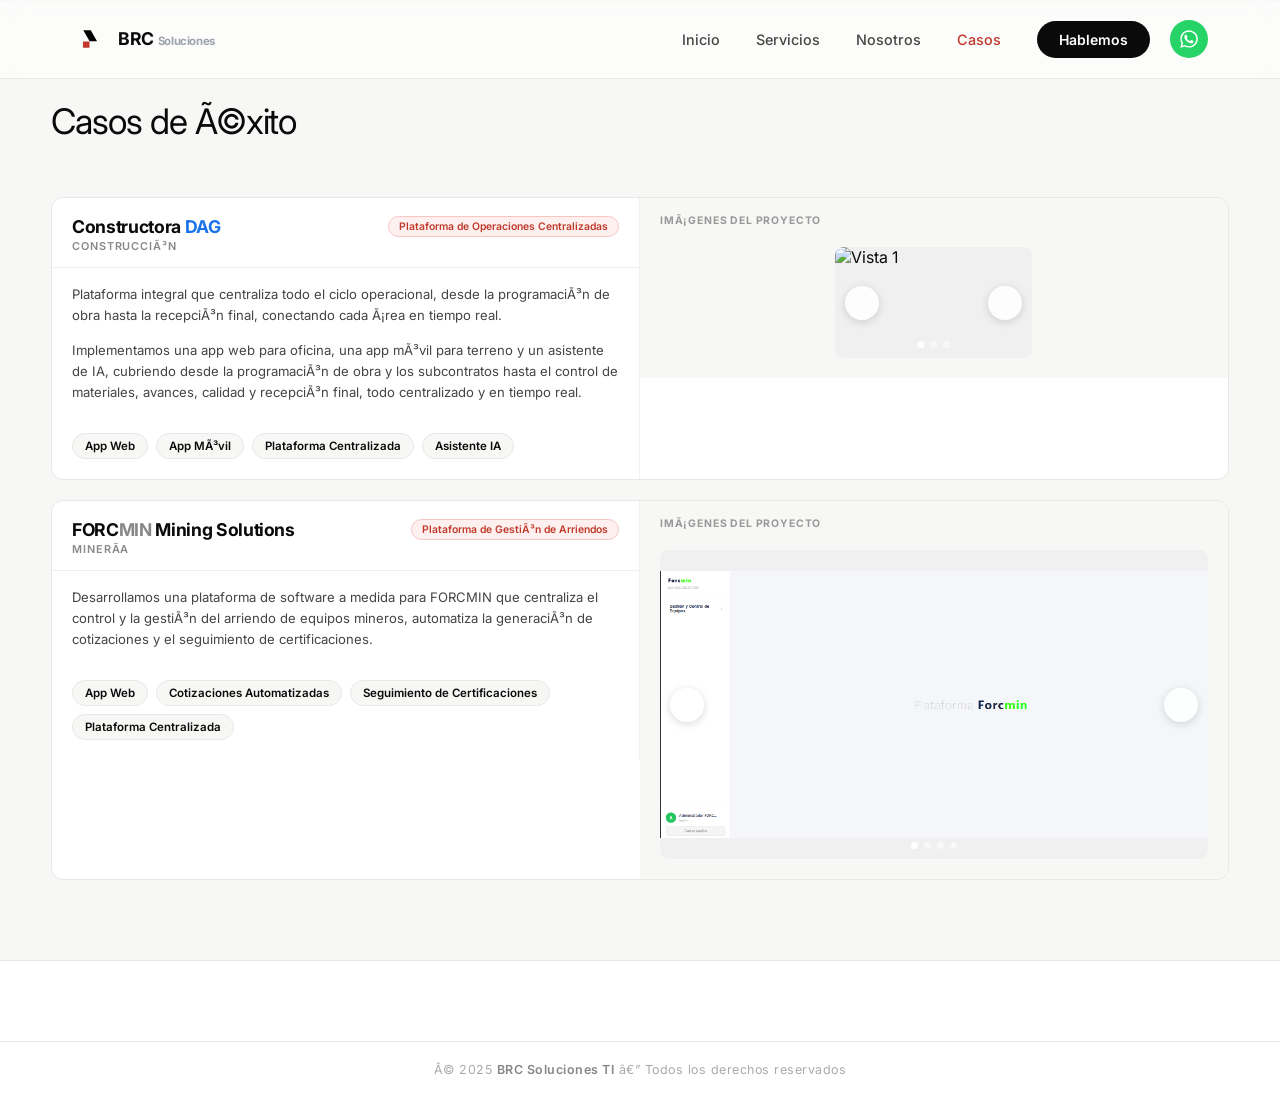
==== commit 827de296: "feat: reposicionar en construcción, agregar bloque Gestracoo y rediseñar nav/clientes Quita mencione" ====
--- a/casos.html
+++ b/casos.html
@@ -32,7 +32,7 @@
   <meta name="viewport" content="width=device-width, initial-scale=1.0" />
   <title>Casos de Éxito | BRC Soluciones TI</title>
   <link rel="icon" type="image/png" href="imagenes/brc-soluciones-logo.png" />
-  <meta name="description" content="Conoce cómo empresas de construcción, minería, inmobiliaria y manufactura automatizaron su operación con el diagnóstico y el software a medida de BRC Soluciones TI." />
+  <meta name="description" content="Conoce cómo empresas de construcción, inmobiliaria y manufactura automatizaron su operación con el diagnóstico y el software a medida de BRC Soluciones TI." />
   <link rel="stylesheet" href="css/style.css" />
   <link href="https://fonts.googleapis.com/css2?family=Inter:wght@300;400;500;600;700;800;900&display=swap" rel="stylesheet" />
   <script src="https://unpkg.com/lucide@latest/dist/umd/lucide.min.js"></script>
--- a/css/style.css
+++ b/css/style.css
@@ -29,9 +29,10 @@
   width: 100%;
   z-index: 100;
   padding: 20px 0;
-  background: rgba(10, 10, 10, 0.55);
+  background: rgba(255, 255, 255, 0.6);
   backdrop-filter: blur(12px);
-  border-bottom: 1px solid rgba(255, 255, 255, 0.12);
+  -webkit-backdrop-filter: blur(12px);
+  border-bottom: 1px solid rgba(10, 10, 10, 0.08);
   transition: padding 0.3s;
 }
 
@@ -74,7 +75,7 @@
 .nav__logo-name {
   font-size: 1.1rem;
   font-weight: 700;
-  color: #ffffff;
+  color: #0a0a0a;
   letter-spacing: -0.02em;
   white-space: nowrap;
 }
@@ -87,7 +88,7 @@
 .nav__logo-sub {
   font-size: 0.52rem;
   font-weight: 500;
-  color: rgba(255, 255, 255, 0.55);
+  color: rgba(10, 10, 10, 0.55);
   letter-spacing: 0.05em;
   text-transform: uppercase;
   white-space: nowrap;
@@ -102,14 +103,14 @@
 
 .nav__links a {
   text-decoration: none;
-  color: rgba(255, 255, 255, 0.75);
+  color: rgba(10, 10, 10, 0.75);
   font-size: 0.9rem;
   font-weight: 500;
   transition: color 0.2s;
 }
 
 .nav__links a:hover {
-  color: #ffffff;
+  color: #0a0a0a;
 }
 
 .nav__link--active {
@@ -118,8 +119,8 @@
 }
 
 .nav__cta {
-  background: #ffffff !important;
-  color: #0a0a0a !important;
+  background: #0a0a0a !important;
+  color: #ffffff !important;
   padding: 10px 22px;
   border-radius: 100px;
   font-size: 0.875rem !important;
@@ -128,7 +129,7 @@
 }
 
 .nav__cta:hover {
-  background: #e5e5e5 !important;
+  background: #2a2a2a !important;
 }
 
 .nav__right {
@@ -787,15 +788,12 @@
    ========================================= */
 .clients {
   background: #ffffff;
-  border-top: 1px solid #e8e8e8;
   padding: 20px 0;
   overflow: hidden;
 }
 
 .clients__header {
-  max-width: 1200px;
-  margin: 0 auto;
-  padding: 0 32px 16px;
+  padding: 0 4vw 16px;
 }
 
 .clients__label {
@@ -809,50 +807,46 @@
 .clients__marquee {
   overflow: hidden;
   width: 100%;
-  mask-image: linear-gradient(to right, transparent 0%, black 10%, black 90%, transparent 100%);
-  -webkit-mask-image: linear-gradient(to right, transparent 0%, black 10%, black 90%, transparent 100%);
 }
 
 .clients__track {
   display: flex;
   align-items: center;
-  gap: 0;
-  width: max-content;
-  animation: marquee 18s linear infinite;
-}
-
-.clients__track:hover {
-  animation-play-state: paused;
-}
-
-@keyframes marquee {
-  from { transform: translateX(0); }
-  to   { transform: translateX(-50%); }
-}
-
-.clients__divider {
-  width: 1px;
-  height: 24px;
-  background: #e0e0e0;
-  flex-shrink: 0;
+  justify-content: space-between;
+  flex-wrap: wrap;
+  gap: 24px;
+  width: 100%;
 }
 
 .client {
   display: flex;
   justify-content: center;
-  padding: 0 40px;
-  flex-shrink: 0;
+  flex: 1;
+  min-width: fit-content;
+}
+
+@media (max-width: 700px) {
+  .clients__track {
+    flex-direction: column;
+    align-items: center;
+    gap: 16px;
+  }
+
+  .client {
+    flex: none;
+    width: 100%;
+  }
 }
 
 .client__name {
   display: flex;
   flex-direction: row;
   align-items: baseline;
-  gap: 5px;
-  font-size: 0.75rem;
+  gap: 7px;
+  font-size: 1.15rem;
   font-weight: 500;
-  color: #0a0a0a;
-  letter-spacing: 0.08em;
+  color: #888;
+  letter-spacing: 0.06em;
   text-transform: uppercase;
   transition: color 0.2s;
   cursor: default;
@@ -860,41 +854,32 @@
 }
 
 .client__name strong {
-  font-size: 0.75rem;
+  font-size: 1.15rem;
   font-weight: 800;
-  color: #0a0a0a;
-  letter-spacing: 0.08em;
+  color: #888;
+  letter-spacing: 0.06em;
   transition: color 0.2s;
 }
 
 .client__name em {
   font-style: normal;
-  font-size: 0.62rem;
+  font-size: 0.95rem;
   font-weight: 400;
-  letter-spacing: 0.1em;
-  color: #444;
+  letter-spacing: 0.08em;
+  color: #999;
   transition: color 0.2s;
 }
 
 .client:hover .client__name,
-.client:hover .client__name strong {
-  color: #0a0a0a;
-}
-
+.client:hover .client__name strong,
 .client:hover .client__name em {
-  color: #c0392b;
-}
-
-.client__name--celeste {
-  color: #1a6fd4 !important;
-}
-
-.client__name--green {
-  color: #aaff00 !important;
-}
-
+  color: #555;
+}
+
+.client__name--celeste,
+.client__name--green,
 .client__name--orange {
-  color: #ff8c1a !important;
+  color: #888 !important;
 }
 
 /* =========================================
@@ -904,6 +889,10 @@
   background: #ffffff;
   border-top: 1px solid #e8e8e8;
   padding: 40px 0;
+}
+
+#nosotros-home {
+  border-top: none;
 }
 
 .about__inner {
@@ -1821,6 +1810,128 @@
 
   .change__cta {
     font-size: 0.8rem;
+  }
+}
+
+/* =========================================
+   GESTRACOO CALLOUT
+   ========================================= */
+.gestracoo-section {
+  width: 100%;
+  padding: 0 4vw;
+  margin: 40px 0;
+}
+
+.gestracoo-section__label {
+  display: block;
+  font-size: 0.72rem;
+  font-weight: 600;
+  text-transform: uppercase;
+  letter-spacing: 0.14em;
+  color: #aaa;
+  margin-bottom: 12px;
+}
+
+.gestracoo {
+  display: flex;
+  align-items: center;
+  gap: 40px;
+  margin-top: 48px;
+  padding: 72px 40px;
+  border: 1px solid #e8e8e8;
+  border-radius: 16px;
+  background: #fff;
+  box-shadow: 0 12px 40px rgba(0, 0, 0, 0.1);
+  width: 100%;
+  overflow: hidden;
+}
+
+.gestracoo__content {
+  flex: 1;
+  min-width: 0;
+}
+
+.gestracoo__media {
+  flex-shrink: 0;
+  width: 32%;
+  max-width: 320px;
+  border-radius: 12px;
+  overflow: hidden;
+}
+
+.gestracoo__media img {
+  width: 100%;
+  height: 100%;
+  object-fit: cover;
+  display: block;
+}
+
+.gestracoo__tag {
+  display: inline-flex;
+  align-items: center;
+  font-size: 0.72rem;
+  font-weight: 700;
+  text-transform: uppercase;
+  letter-spacing: 0.14em;
+  color: #0a0a0a;
+  margin-bottom: 14px;
+}
+
+.gestracoo__tag--accent {
+  color: #e67e22;
+}
+
+.gestracoo__title {
+  font-size: clamp(1.2rem, 2.2vw, 1.5rem);
+  font-weight: 600;
+  letter-spacing: -0.02em;
+  margin-bottom: 12px;
+  color: #0a0a0a;
+}
+
+.gestracoo__sub {
+  font-size: 0.98rem;
+  line-height: 1.6;
+  color: #4a4a4a;
+  margin-bottom: 20px;
+}
+
+.gestracoo__cta {
+  display: inline-flex;
+  align-items: center;
+  gap: 8px;
+  font-size: 0.95rem;
+  font-weight: 700;
+  color: #0a0a0a;
+  text-decoration: none;
+  border-bottom: 1.5px solid #c0392b;
+  padding-bottom: 4px;
+  transition: gap 0.2s;
+}
+
+.gestracoo__cta:hover {
+  gap: 12px;
+}
+
+.gestracoo__cta svg {
+  width: 16px;
+  height: 16px;
+  stroke: #c0392b;
+}
+
+@media (max-width: 700px) {
+  .gestracoo {
+    flex-direction: column;
+    align-items: stretch;
+    padding: 28px;
+    margin-top: 32px;
+    gap: 24px;
+  }
+
+  .gestracoo__media {
+    width: 100%;
+    max-width: none;
+    order: -1;
   }
 }
 
@@ -3376,14 +3487,14 @@
 }
 
 .nav__hamburger:hover {
-  background: rgba(255, 255, 255, 0.12);
+  background: rgba(10, 10, 10, 0.08);
 }
 
 .nav__hamburger span {
   display: block;
   height: 2px;
   border-radius: 2px;
-  background: #ffffff;
+  background: #0a0a0a;
   transition: transform 0.3s ease, opacity 0.3s ease, width 0.3s ease;
   transform-origin: center;
 }
@@ -3409,7 +3520,9 @@
   left: 0;
   width: 100%;
   height: 100%;
-  background: #fff;
+  background: rgba(255, 255, 255, 0.85);
+  backdrop-filter: blur(12px);
+  -webkit-backdrop-filter: blur(12px);
   z-index: 150;
   flex-direction: column;
   justify-content: center;
